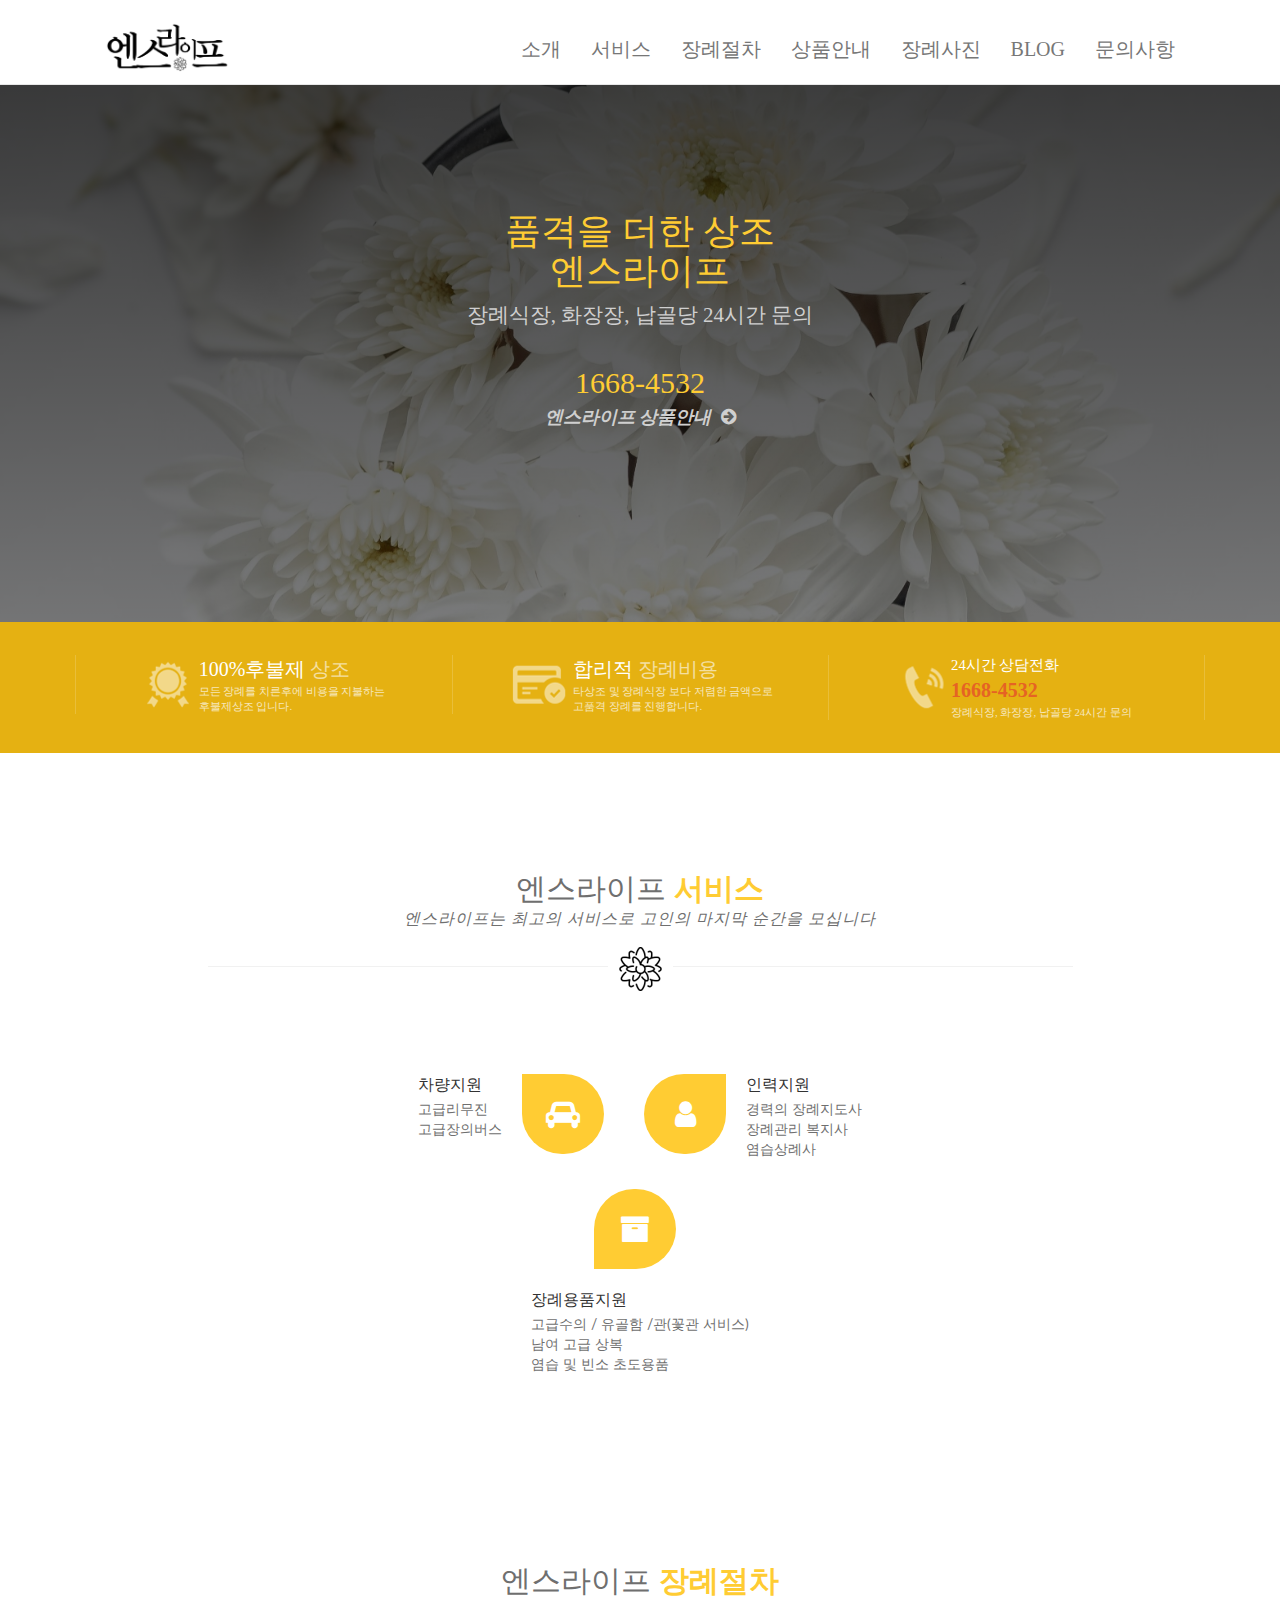
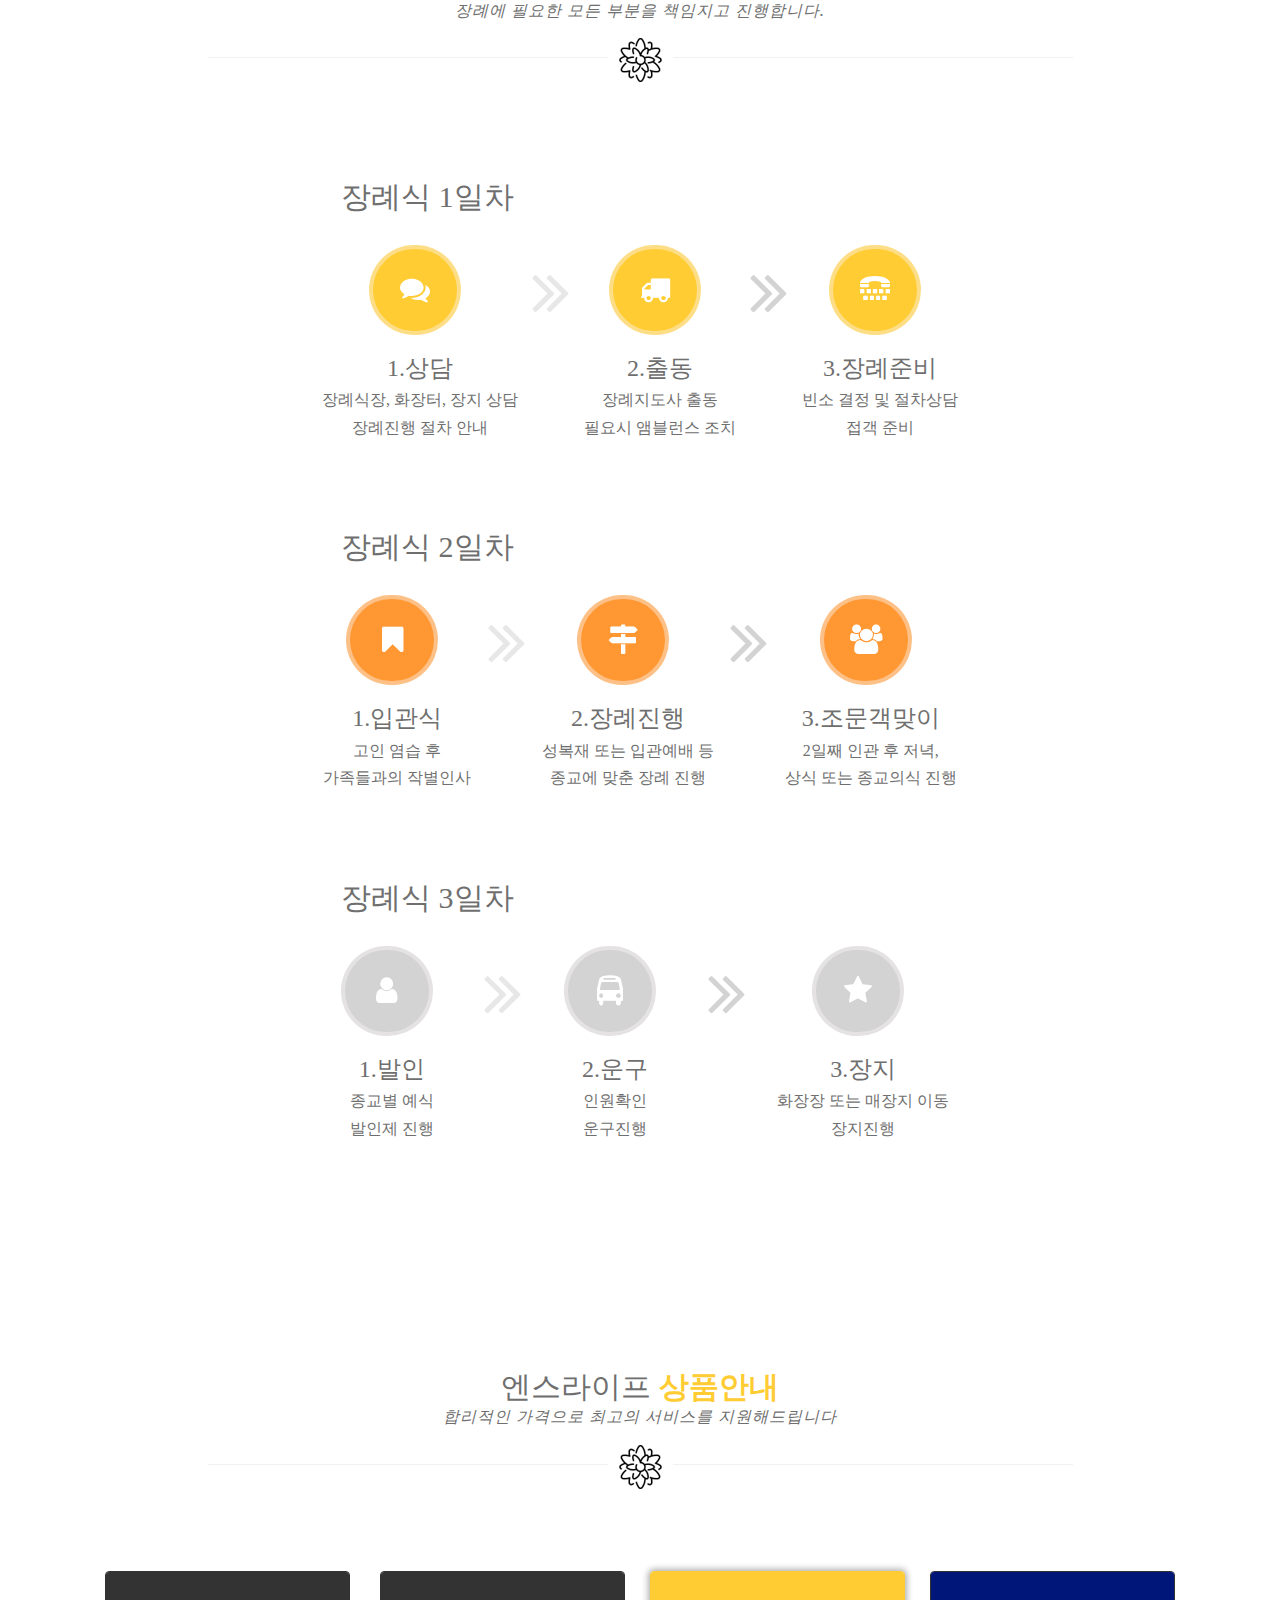
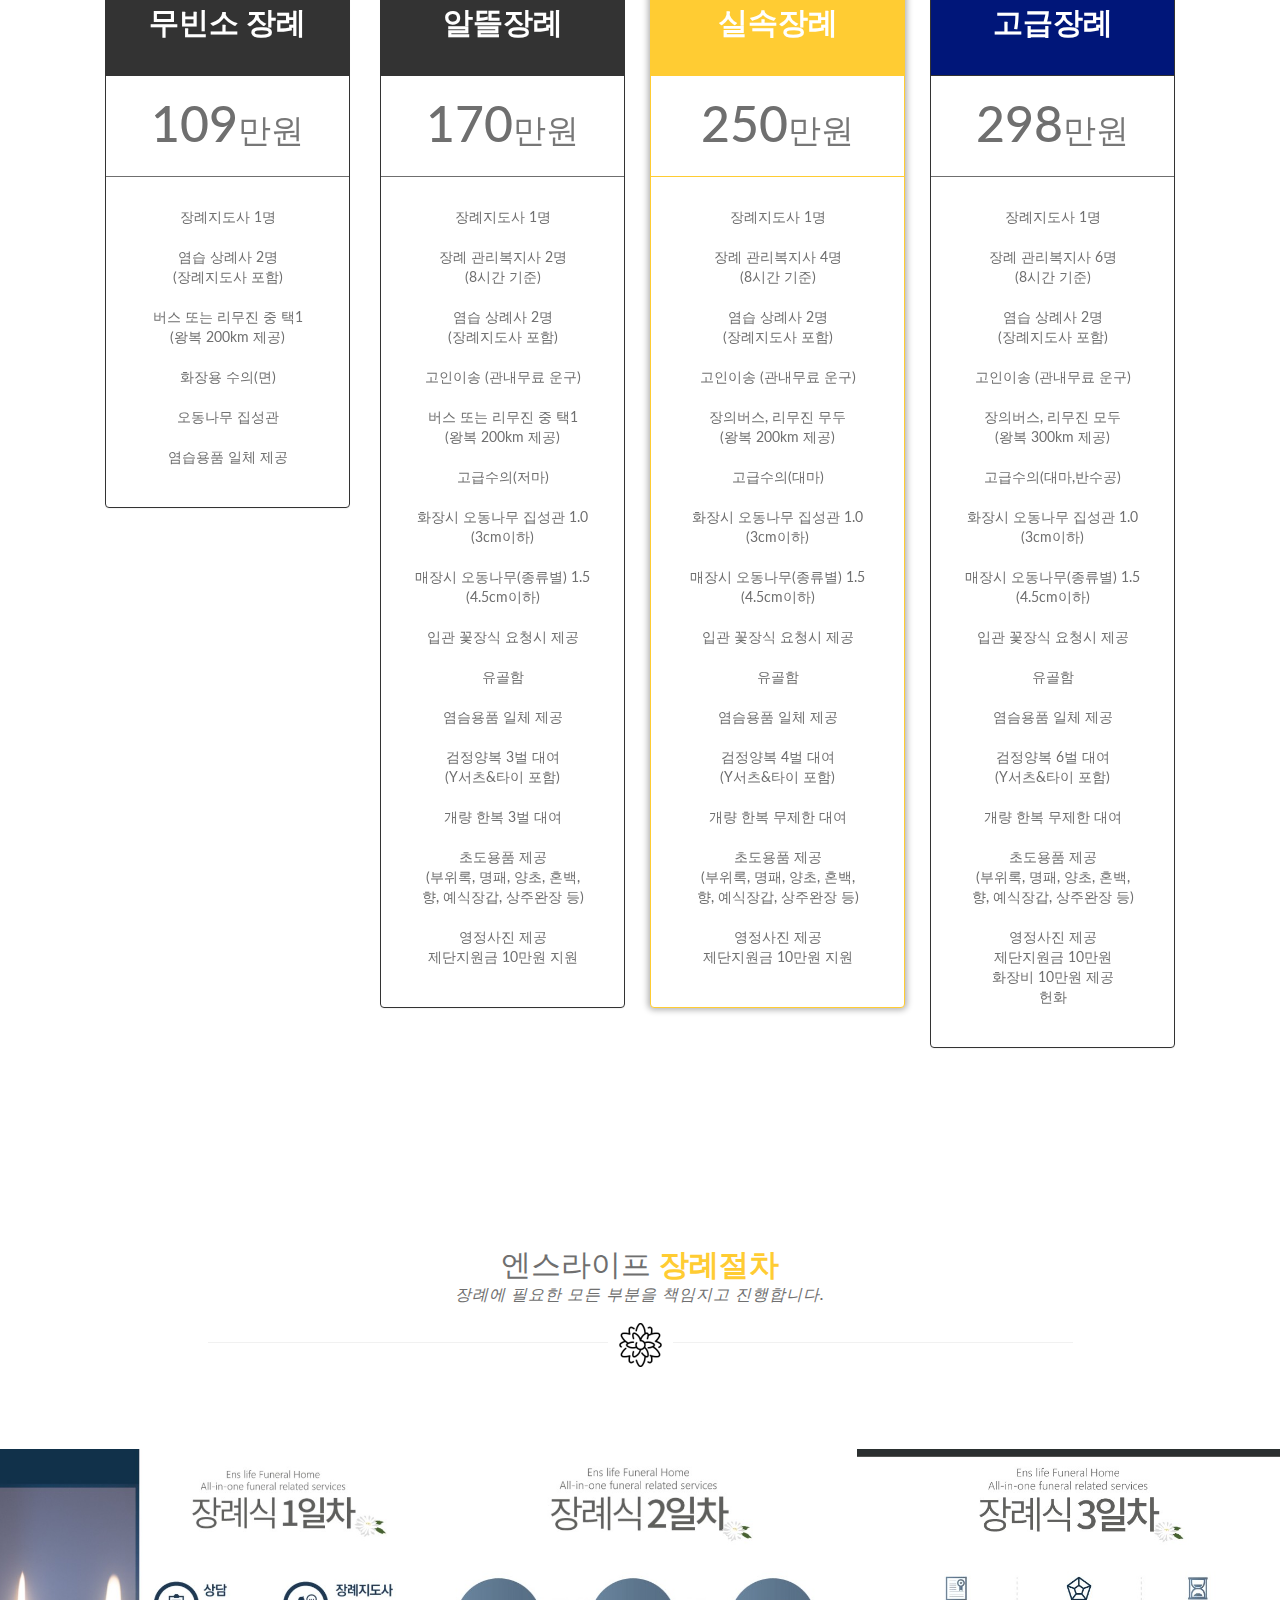
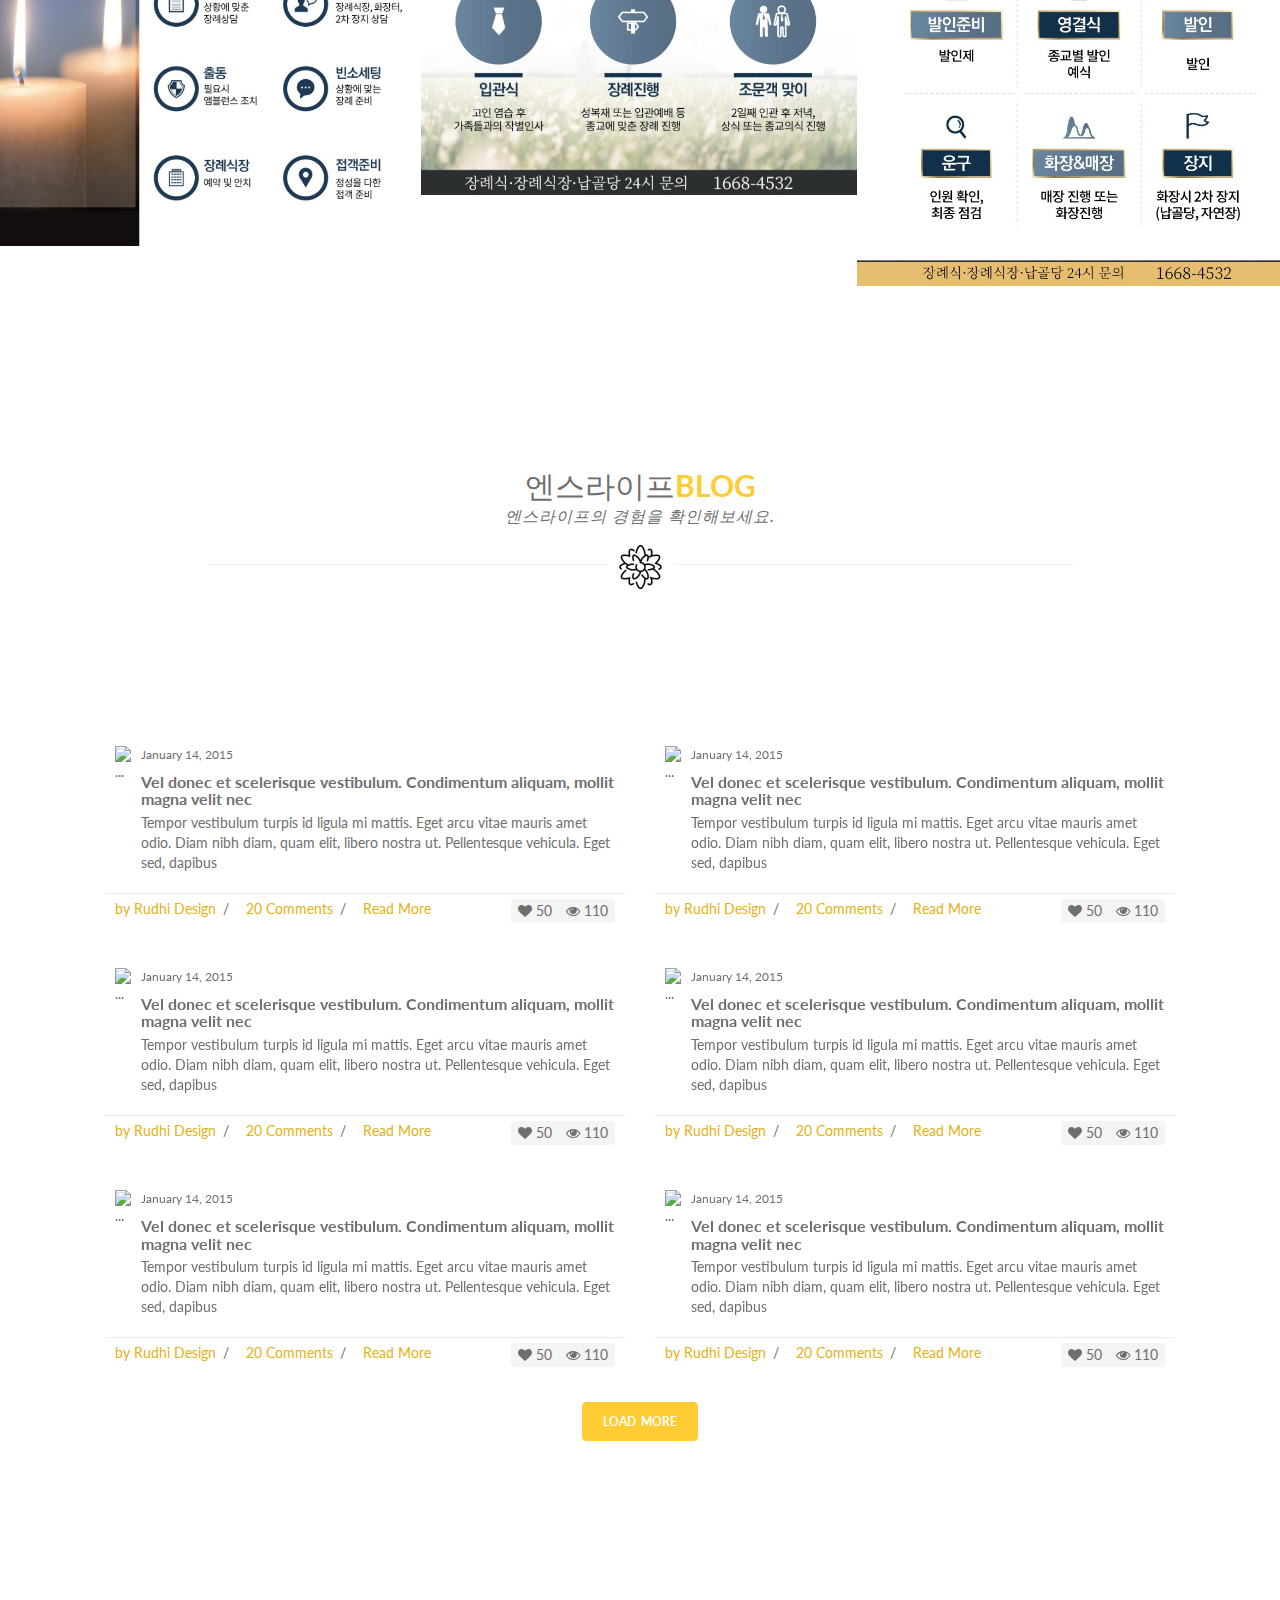
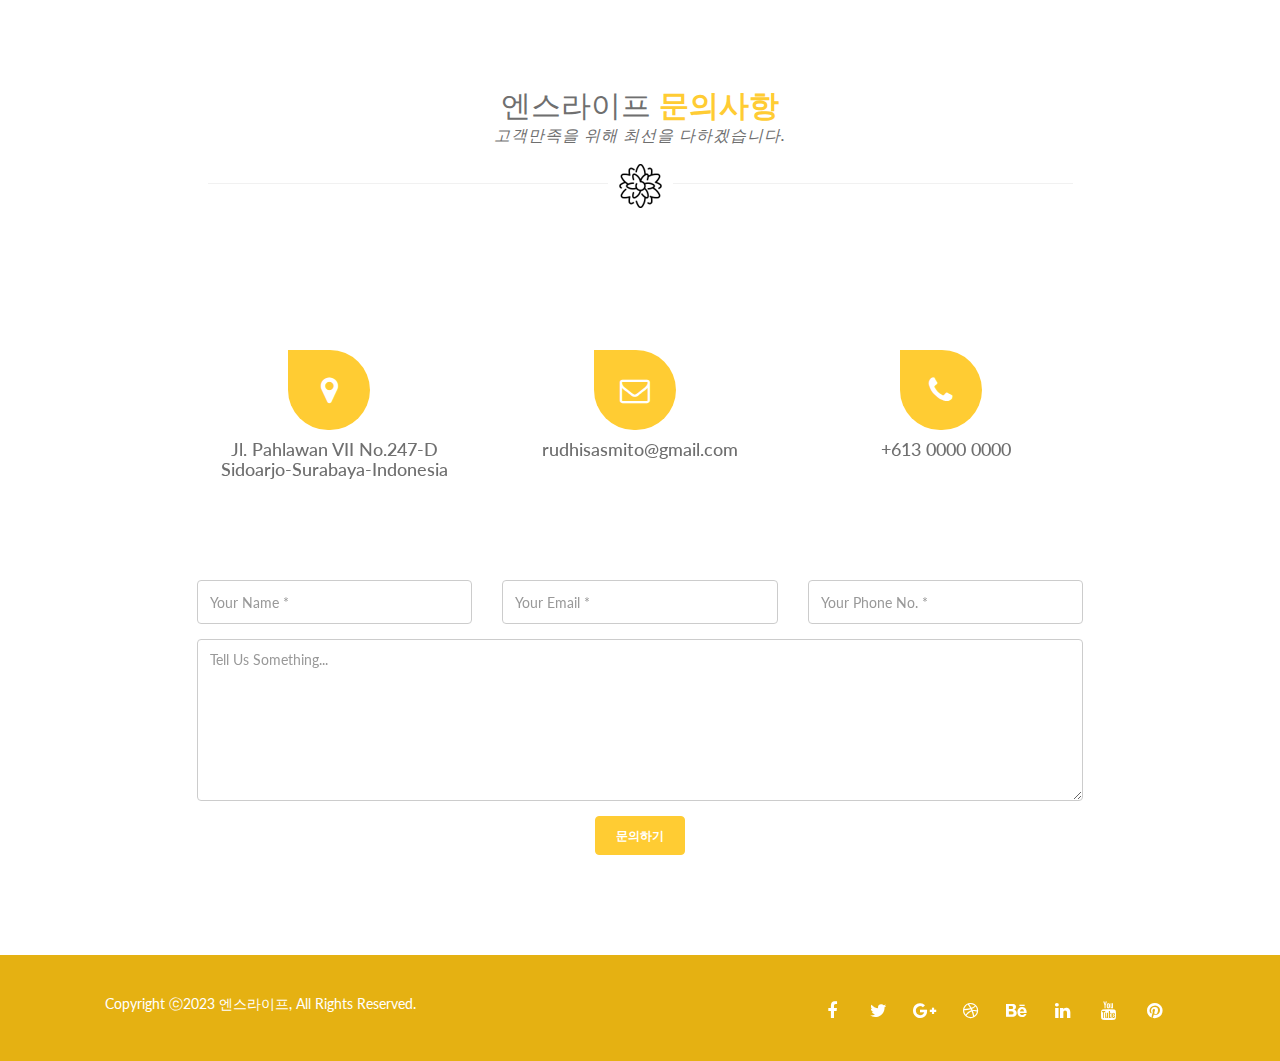
==== src/main/resources/static/index.html @ f1508458 "20230620" ====
<!DOCTYPE html>
<html lang="ko">
  <head>
    <!-- Basic Page Needs
    ================================================== -->
    <meta charset="utf-8">
    <!--[if IE]><meta http-equiv="x-ua-compatible" content="IE=9" /><![endif]-->
    <meta name="viewport" content="width=device-width, initial-scale=1">
    <title>Ethanol Portfolio Template - Index Default</title>
    <meta name="description" content="Ethanol is an Agency and Personal Portfolio Template built with bootstrap 3.3.2. This is created for a cause to support my uncle's campaign. Go and Donate at - https://life.indiegogo.com/fundraisers/medical-support-for-a-filipino-overseas-worker--3/x/10058181">
    <meta name="keywords" content="portfolio, agency, bootstrap theme, mobile responsive, template, personal">
    <meta name="author" content="ThemeForces.Com">

    <!-- Favicons
    ================================================== -->
    <link rel="shortcut icon" href="img/favicon.ico" type="image/x-icon">
    <link rel="apple-touch-icon" href="img/apple-touch-icon.png">
    <link rel="apple-touch-icon" sizes="72x72" href="img/apple-touch-icon-72x72.png">
    <link rel="apple-touch-icon" sizes="114x114" href="img/apple-touch-icon-114x114.png">

    <!-- Bootstrap -->
    <link rel="stylesheet" type="text/css"  href="css/bootstrap.css">
    <link rel="stylesheet" type="text/css"  href="css/bootstrap-icons.css">
    <link rel="stylesheet" type="text/css" href="fonts/font-awesome/css/font-awesome.css">
    <link rel="stylesheet" type="text/css" href="fonts/font-awesome/css/font-awesome_v4.css">

    <!-- Nivo Lightbox
    ================================================== -->
    <link rel="stylesheet" href="css/nivo-lightbox.css" >
    <link rel="stylesheet" href="css/nivo_lightbox_themes/default/default.css">

    <!-- Slider
    ================================================== -->
    <link href="css/owl.carousel.css" rel="stylesheet" media="screen">
    <link href="css/owl.theme.css" rel="stylesheet" media="screen">

    <!-- Stylesheet
    ================================================== -->
    <link rel="stylesheet" type="text/css"  href="css/style.css">
    <link rel="stylesheet" type="text/css" href="css/responsive.css">

    <!-- Google Fonts
    ================================================== -->
    <link href='http://fonts.googleapis.com/css?family=Lato:100,300,400,700,900,100italic,300italic,400italic,700italic,900italic' rel='stylesheet' type='text/css'>

    <script type="text/javascript" src="js/modernizr.custom.js"></script>

    <!-- HTML5 shim and Respond.js for IE8 support of HTML5 elements and media queries -->
    <!-- WARNING: Respond.js doesn't work if you view the page via file:// -->
    <!--[if lt IE 9]>
      <script src="https://oss.maxcdn.com/html5shiv/3.7.2/html5shiv.min.js"></script>
      <script src="https://oss.maxcdn.com/respond/1.4.2/respond.min.js"></script>
    <![endif]-->
  </head>
  <body id="funeral-homepage">

    <!-- Main Navigation
    ================================================== -->
    <nav id="tf-menu" class="navbar navbar-default navbar-fixed-top">
        <div class="container">
            <!-- Brand and toggle get grouped for better mobile display -->
            <div class="navbar-header">
              <button type="button" class="navbar-toggle collapsed" data-toggle="collapse" data-target="#bs-example-navbar-collapse-1">
                <span class="sr-only">Toggle navigation</span>
                <span class="icon-bar"></span>
                <span class="icon-bar"></span>
                <span class="icon-bar"></span>
              </button>
              <a class="navbar-brand" href="#"><img src="img/logo_sc2.png" alt="..."></a>
            </div>

            <!-- Collect the nav links, forms, and other content for toggling -->
            <div class="collapse navbar-collapse" style="padding-top:16px;" id="bs-example-navbar-collapse-1">
              <ul class="nav navbar-nav navbar-right">
                <li><a href="#tf-home" class="scroll">소개</a></li>
                <li><a href="#tf-services" class="scroll">서비스</a></li>
             <!--    <li><a href="#tf-about" class="scroll">장례절차</a></li> -->
                <li><a href="#tf-process" class="scroll">장례절차</a></li>
                <li><a href="#tf-pricing" class="scroll">상품안내</a></li>
                <li><a href="#tf-works" class="scroll">장례사진</a></li>
                <li><a href="#tf-blog" class="scroll">Blog</a></li>
                <li><a href="#tf-contact" class="scroll">문의사항</a></li>
              </ul>
            </div><!-- /.navbar-collapse -->
        </div><!-- /.container-fluid -->
    </nav>



    <!-- Home Section
    ================================================== -->
    <div id="tf-home">
        <div class="overlay"> <!-- Overlay Color -->
            <div class="container"> <!-- container -->
                <div class="content-heading text-center"> <!-- Input Your Home Content Here -->
                    <h1>품격을 더한 상조<br>엔스라이프</h1>
                  	 <!-- <p class="lead">고인의 장례의 시작과 끝을 함께 하고,고인을 보다 편안하게 보내드리기 위해 준비하며<br>유족에게는 아름다운 이별의 시간을 만들어 드리고 있습니다.</p> -->
                     <p class="lead">장례식장, 화장장, 납골당 24시간 문의</p>
                    <h2 class="phone" >1668-4532</h2>
                    <a href="#tf-pricing" class="scroll goto-btn text-uppercase viewprice">엔스라이프 상품안내 <i class="fa fa-arrow-circle-right" aria-hidden="true" style="padding-left:5px;"></i></a> <!-- Link to your portfolio section -->
                   <!--  <div class="" style="padding-top :50px;">
                    	<h2>1668-4532</h2>
                    	<div>장례식장, 화장장, 납골당 24시간 문의</div>

                    </div> -->
                </div><!-- End Input Your Home Content Here -->
            </div> <!-- end container -->
        </div><!-- End Overlay Color -->
    </div>



    <!-- Intro Section
    ================================================== -->
    <div id="tf-intro" style="position: sticky;top:100px;">
        <div class="container"  > <!-- container -->
            <div class="row"> <!-- row -->

                <div class="tf-intro-row" style="margin: 20px 0px;">
                    <!-- <img src="img/logo_sc2.png" style="height:40px;" class="intro-logo img-responsive" alt="free-template"> -->
                    <!--  <img src="img/visual_link.png"  class="intro-logo img-responsive" alt="free-template"> -->
                    <div class="row" style=" font-family: NanumSquareNeo-Variable;">

                    	<div class="col-md-4 col-xs-6 text-left intro-box intro-box1" style="padding:0px 50px;display:flex;justify-content:center;align-items:center;border-left: 1px solid #fcf8e330;">
                    		<div  class="intro-icon-box" style="padding-right:2%;"><img src="img/icon1.png"  class="intro-icon" style="color:white;"></div>
                    		<div>
	                    		<div class="title" style="font-size:15pt;">100%후불제 <span style="opacity: 0.6;">상조</span></div>
	                    		<div class="hidden-xs " style="font-size:8pt;opacity: 0.7;">모든 장례를 치른후에 비용을 지불하는 <br>후불제상조 입니다.</div>
                    		</div>

                    	</div>
                    	<div class="col-md-4 col-xs-6 text-left intro-box"  style="padding:0px 50px;display:flex;justify-content:center;align-items:center;border-left: 1px solid #fcf8e330;">
                    		<div class="intro-icon-box" style="padding-right:2%;"><img src="img/icon2.png"  class="intro-icon" ></div>
                    		<div>
	                    		<div class="title" style="font-size:15pt;">합리적 <span style="opacity: 0.6;">장례비용</span></div>
	                    		<div class="hidden-xs" style="font-size:8pt;opacity: 0.7;">타상조 및 장례식장 보다 저렴한 금액으로<br>고품격 장례를 진행합니다.</div>
                    		</div>


                    	</div>
                    	<div class="col-md-4  hidden-xs hidden-sm text-left"  style="padding:0px 50px;display:flex;justify-content:center;align-items:center;border-left: 1px solid #fcf8e330;border-right: 1px solid #fcf8e330;">
                    		<div style="padding-right:2%;"><img src="img/icon3.png"  class="" ></div>
                    		<div>
	                    		<div style="font-size:11pt;">24시간 상담전화</div>
	                    		<div style="font-size:15pt;color:#e53030;font-weight:bold;opacity: 0.6;">1668-4532</div>
	                    		<div style="font-size:8pt;opacity: 0.7;">장례식장, 화장장, 납골당 24시간 문의</div>
                    		</div>

                    	</div>
                    </div>
                   <!--  <h2 class="phone" style="color:black">1668-4532</h2> -->
                    <!-- <p>후불제 상조 '엔스라이프'는 신뢰성 , 경제성 , 안정성을 <br>바탕으로 최선을 다해 마지막 이별의 순간을 위해 준비합니다.</p> -->
                </div>

            </div><!-- end row -->
        </div><!-- end container -->
    </div>

	<!--네비게이션  -->
	<div class="nav-right" style="display:none;">
	    <div style="position:fixed;top:100px;right:0;">
	    	<div class="  hidden-xs hidden-sm text-left"
	    		style="	padding: 12px 0px;display:flex;justify-content:center;align-items:center;
	    				width: 180px;border-radius: 10px;color: white;background-color:#c5c5c5;margin:10px;
	    				font-family:NanumSquareNeo-Variable;">
	       		<div style="padding-right:2%;">
	       			<i class="fa fa-phone" aria-hidden="true" style="font-size:28pt;"></i>
	       		</div>
	       		<div>
	        		<div style="font-size:11pt;">24시간 상담전화</div>
	        		<div style="font-size:15pt;color:#e53030;font-weight:bold;opacity: 0.6;">1668-4532</div>
	        		<div style="font-size:8pt;">엔스라이프 고객센터</div>
	        		<!-- <div style="font-size:8pt;opacity: 0.7;">장례식장, 화장장, 납골당 24시간 문의</div> -->
	       		</div>

	       	</div>
	    </div>
	    <div class="topScroll click" style="position:fixed;bottom:0px;right:0;cursor:pointer;z-index:999;">
	   		<div class=""  style="padding:5px 20px;">
		    	<i class="fa fa-arrow-circle-up" aria-hidden="true" style="font-size:50pt;color:#FFCC33"></i>
	   		</div>
	    </div>


	</div>

    <!-- Service Section
    ================================================== -->
    <div id="tf-services">
        <div class="container"> <!-- container -->

            <div class="section-header">
                <h2>엔스라이프 <span class="highlight"><strong>서비스</strong></span></h2>
                <h5><em>엔스라이프는 최고의 서비스로 고인의 마지막 순간을 모십니다 </em></h5>
                <div class="fancy"><span><img src="img/favicon2.ico" alt="..."></span></div>
            </div>

			<!-- <div class="media-box">

			     <div class="row">
	            	<div class="col-md-6 text-right carInfo">
	                	<div class="media service" style="display:flex">
	                		<div class="media-left media-middle hidden-xl hidden-lg hidden-md ">
	                   			<i class="fa fa-car" aria-hidden="true"></i>
	                   		</div>
	                    	<div class="media-body">
	                        	<h4 class="media-heading">차량지원</h4>
		                        <p>
		                          고급리무진
		                          <br>고급장의버스
		                        </p>
	                    	</div>
	                    	<div class="media-right media-middle hidden-xs hidden-sm">
	                       		<i class="fa fa-car" aria-hidden="true"></i>
	                    	</div>
	                  	</div>
	              </div>
	              <div class="col-md-6 text-left">

	                   <div class="media service">
	                        <div class="media-left media-middle">
	                           <i class="fa fa-user" aria-hidden="true"></i>
	                        </div>
	                        <div class="media-body">
	                            <h4 class="media-heading">인력지원</h4>
	                           <p>
	                          경력의 장례지도사
	                          <br>장례관리 복지사
	                          <br>염습상례사
	                        </p>
	                        </div>
	                    </div>
	              </div>
	            </div>

                <div class="media3" >
		        	<div style="display:flex;justify-content:center;">
		            	<div class="media service">
		               		<div class="media-left media-middle hidden-xl hidden-lg hidden-md ">
		                   		<i class="fa fa-archive" aria-hidden="true"></i>
		                   	</div>

		                    <div class="media-center media-middle hidden-xs hidden-sm">
		                        <i class="fa fa-archive" aria-hidden="true"></i>
		                    </div>
		                  </div>
		              </div>
		              <div class=""  style="display:flex;justify-content:center;">
		              	<div>
		                    <h4 class="media-heading">장례용품지원</h4>
		                   	<p>
		                     고급수의 / 유골함 /관(꽃관 서비스)
		                     <br>남여 고급 상복
		                     <br>염습 및 빈소 초도용품
		                   </p>

		                </div>
		             </div>
	            </div>

			</div> -->



			<div class="media-box" style="display:flex; justify-content:center;">
				<div>
					<div class="medio-box1" style="display:flex;justify-content:center;">
		            	<div class="media1" >
		                	<div class=" service "  style="display:flex;">
		                		<div class="media-left media-middle hidden-xl hidden-lg hidden-md ">
		                   			<i class="fa fa-car" aria-hidden="true"></i>
		                   		</div>
		                    	<div class="">
		                        	<h4 class="media-heading">차량지원</h4>
			                        <p>
			                          고급리무진
			                          <br>고급장의버스
			                        </p>
		                    	</div>
		                    	<div class="media-right media-middle hidden-xs hidden-sm">
		                       		<i class="fa fa-car" aria-hidden="true"></i>
		                    	</div>
		                  	</div>
		              	</div>

		               	<div class="media2" >
			            	<div class="text-left">
			                   <div class="service" style="display:flex;">
			                   		<div class="media-left media-middle">
			                           <i class="fa fa-user" aria-hidden="true"></i>
			                        </div>
			                        <div class="">
			                            <h4 class="media-heading">인력지원</h4>
			                           <p>
			                          경력의 장례지도사
			                          <br>장례관리 복지사
			                          <br>염습상례사
			                        </p>
			                        </div>
			                    </div>
			              </div>
		               	</div>

					</div>

	                <div class="media3 " >
			        	<div style="display:flex;justify-content:center;">
			            	<div class="service">
			               		<div class="media-left media-middle hidden-xl hidden-lg hidden-md ">
			                   		<i class="fa fa-archive" aria-hidden="true"></i>
			                   	</div>

			                    <div class="media-center media-middle hidden-xs hidden-sm">
			                        <i class="fa fa-archive" aria-hidden="true"></i>
			                    </div>
			                  </div>
			              </div>
			              <div class=""  style="display:flex;justify-content:center;">
			              	<div>
			                    <h4 class="media-heading">장례용품지원</h4>
			                   	<p>
			                     고급수의 / 유골함 /관(꽃관 서비스)
			                     <br>남여 고급 상복
			                     <br>염습 및 빈소 초도용품
			                   </p>

			                </div>
			             </div>
		            </div>


				</div>
			</div>



            <!-- <div class="row"> row

                <div class="col-md-6 text-right">  Left Content Col 6
                    <div class="media service"> Service #1
                        <div class="media-body">
                            <h4 class="media-heading">차량지원</h4>
                            <p>Nullam quis risus eget urna mollis ornare vel eu leo. Cum sociis natoque penatibus et magnis dis parturient montes, nascetur ridiculus mus.</p>
                        </div>
                        <div class="media-right media-middle">
                            <i class="fa fa-venus-mars"></i>
                        </div>
                    </div>End Service #1

                    <div class="media service"> Service #2
                        <div class="media-body">
                            <h4 class="media-heading">장례용품지원</h4>
                            <p>Nullam quis risus eget urna mollis ornare vel eu leo. Cum sociis natoque penatibus et magnis dis parturient montes, nascetur ridiculus mus.</p>
                        </div>
                        <div class="media-right media-middle">
                            <i class="fa fa-magic"></i>
                        </div>
                    </div>End Service #2

                    <div class="media service"> Service #3
                        <div class="media-body">
                            <h4 class="media-heading">인력지원</h4>
                            <p>Nullam quis risus eget urna mollis ornare vel eu leo. Cum sociis natoque penatibus et magnis dis parturient montes, nascetur ridiculus mus.</p>
                        </div>
                        <div class="media-right media-middle">
                            <i class="fa fa-camera-retro"></i>
                        </div>
                    </div> End Service #3
                </div> End Left Content Col 6

                <div class="col-md-6"> Right Content Col 6
                    <div class="media service"> Service #4
                        <div class="media-left media-middle">
                            <i class="fa fa-bicycle"></i>
                        </div>
                        <div class="media-body">
                            <h4 class="media-heading">UI/UX Design</h4>
                            <p>Nullam quis risus eget urna mollis ornare vel eu leo. Cum sociis natoque penatibus et magnis dis parturient montes, nascetur ridiculus mus.</p>
                        </div>
                    </div>end Service #4

                    <div class="media service"> Service #5
                        <div class="media-left media-middle">
                            <i class="fa fa-android"></i>
                        </div>
                        <div class="media-body">
                            <h4 class="media-heading">Application</h4>
                            <p>Nullam quis risus eget urna mollis ornare vel eu leo. Cum sociis natoque penatibus et magnis dis parturient montes, nascetur ridiculus mus.</p>
                        </div>
                    </div> end Service #5

                    <div class="media service"> Service #6
                        <div class="media-left media-middle">
                            <i class="fa fa-line-chart"></i>
                        </div>
                        <div class="media-body">
                            <h4 class="media-heading">SEO/Online Marketing</h4>
                            <p>Nullam quis risus eget urna mollis ornare vel eu leo. Cum sociis natoque penatibus et magnis dis parturient montes, nascetur ridiculus mus.</p>
                        </div>
                    </div> end Service #6
                </div>end Right Content Col 6

            </div>end row -->

        </div><!-- end container -->
    </div>

    <!-- About Us Section
    ================================================== -->
    <div id="tf-about" style="display:none">
        <div class="container"> <!-- container -->
            <div class="section-header">
                <h2>What To Know Us <span class="highlight"><strong>Better</strong></span></h2>
                <h5><em>We design and build functional and beautiful websites</em></h5>
                <div class="fancy"><span><img src="img/favicon2.ico" alt="..."></span></div>
            </div>
        </div><!-- end container -->

        <div class="gray-bg"> <!-- fullwidth gray background -->

            <div class="container"><!-- container -->
                <div class="row"> <!-- row -->

                    <div class="col-md-6"> <!-- left content col 6 -->
                        <div class="about-left-content text-center">
                            <div class="img-wrap"> <!-- profile image wrap -->
                                <div class="profile-img"> <!-- company profile details -->
                                    <img src="http://placehold.it/800x650" class="img-responsive" alt="Image"> <!-- change link to your image for your company profile -->
                                    <ul class="list-inline social">
                                        <li><a href="#" class="fa fa-facebook"></a></li> <!-- facebook link here -->
                                        <li><a href="#" class="fa fa-twitter"></a></li> <!-- twitter link here -->
                                        <li><a href="#" class="fa fa-google-plus"></a></li> <!-- google plus link here -->
                                    </ul>
                                </div>
                            </div><!-- end profile image wrap -->
                            <h2><span class="small">Developing</span> Amazing Things <br><span class="small">with Passion since 2012.</span></h2>
                        </div>
                    </div><!-- end left content col 6 -->

                    <div class="col-md-6"><!-- right content col 6 -->
                        <div class="about-right-content"> <!-- right content wrapper -->

                            <h4><strong>Professional Profile</strong></h4>
                            <p>Vel donec et scelerisque vestibulum. Condimentum aliquam, mollit magna velit nec, tempor cursus vitae sit aliquet neque purus. Ultrices lacus proin conubia dictum tempus, tempor pede vitae faucibus, sem auctor, molestie diam dictum aliquam. Dolor leo, ridiculus est ut cubilia nec, fermentum arcu praesent.</p>

                            <div class="skills"> <!-- skills progress bar -->
                                <div class="skillset"> <!-- skill #1 -->
                                    <p>UI/UX Design</p>
                                    <div class="progress">
                                        <div class="progress-bar" role="progressbar" aria-valuenow="90" aria-valuemin="0" aria-valuemax="100" style="width: 90%;">
                                            <span class="sr-only">90% Complete</span>
                                        </div>
                                    </div>
                                </div><!-- end skill #1 -->

                                <div class="skillset"> <!-- skill #2 -->
                                    <p>HTML5, CSS3, SASS</p>
                                    <div class="progress">
                                        <div class="progress-bar" role="progressbar" aria-valuenow="85" aria-valuemin="0" aria-valuemax="100" style="width: 85%;">
                                            <span class="sr-only">85% Complete</span>
                                        </div>
                                    </div>
                                </div><!-- end skill #2 -->

                                <div class="skillset"> <!-- skill #3 -->
                                    <p>WordPress</p>
                                    <div class="progress">
                                        <div class="progress-bar" role="progressbar" aria-valuenow="99" aria-valuemin="0" aria-valuemax="100" style="width: 99%;">
                                            <span class="sr-only">99% Complete</span>
                                        </div>
                                    </div>
                                </div> <!-- end skill #3 -->

                                <div class="skillset"> <!-- skill #4 -->
                                    <p>Graphic Design</p>
                                    <div class="progress">
                                        <div class="progress-bar" role="progressbar" aria-valuenow="70" aria-valuemin="0" aria-valuemax="100" style="width: 70%;">
                                            <span class="sr-only">70% Complete</span>
                                        </div>
                                    </div>
                                </div> <!-- end skill #4 -->

                                <div class="skillset"> <!-- skill #5 -->
                                    <p>Marketing</p>
                                    <div class="progress">
                                        <div class="progress-bar" role="progressbar" aria-valuenow="50" aria-valuemin="0" aria-valuemax="100" style="width: 50%;">
                                            <span class="sr-only">50% Complete</span>
                                        </div>
                                    </div>
                                </div><!-- end skill #4 -->
                            </div> <!-- end skills progress bar -->

                        </div><!-- end right content wrapper -->
                    </div><!-- end right content col 6 -->

                </div> <!-- end row -->
            </div><!-- end container -->

            <div id="tf-counter" class="text-center">
                <div class="container">
                    <div class="row"> <!-- Row -->

                        <div class="counter">

                          <div class="col-xs-6 col-sm-4 col-md-2 col-md-2 col-md-offset-1 facts"><!-- counter #1 -->
                            <div class="count-box">
                                <i class="fa fa-thumbs-up"></i>
                                <h4 class="count">720</h4>
                                <p class="small">Happy Customers</p>
                            </div>
                          </div><!-- end counter #1 -->

                          <div class="col-xs-6 col-sm-4 col-md-2 facts"><!-- counter #2 -->
                            <div class="count-box">
                              <i class="fa fa-user"></i>
                              <h4 class="count">480</h4>
                              <p class="small">People Donated</p>
                            </div>
                          </div>

                          <div class="col-xs-6 col-sm-4 col-md-2 facts"> <!-- counter #3 -->
                            <div class="count-box">
                              <i class="fa fa-desktop"></i>
                              <h4 class="count">1253</h4>
                              <p class="small">People Participated</p>
                            </div>
                          </div>

                          <div class="col-xs-6 col-sm-4 col-md-2 facts"> <!-- counter #4 -->
                            <div class="count-box">
                              <i class="fa fa-dollar"></i>
                              <h4 class="count">4580</h4>
                              <p class="small">Donation Collected</p>
                            </div>
                          </div>

                          <div class="col-xs-6 col-sm-4 col-md-2 facts"> <!-- counter #5 -->
                            <div class="count-box last">
                              <i class="fa fa-line-chart"></i>
                              <h4 class="count">12853</h4>
                              <p class="small">Total Hits</p>
                            </div>
                          </div>

                        </div>

                      </div> <!-- End Row -->
                </div>
            </div>

        </div> <!-- end fullwidth gray background -->
    </div>

    <!-- Team Section
    ================================================== -->
    <div id="tf-team" style="display:none">
        <div class="container"> <!-- container -->
            <div class="section-header">
                <h2>Awesome People Behind <span class="highlight"><strong>ethanol</strong></span></h2>
                <h5><em>We design and build functional and beautiful websites</em></h5>
                <div class="fancy"><span><img src="img/favicon.ico" alt="..."></span></div>
            </div>

             <div id="team" class="owl-carousel owl-theme text-center"> <!-- team carousel wrapper -->

                <div class="item"><!-- Team #1 -->
                    <div class="hover-bg"> <!-- Team Wrapper -->
                        <div class="hover-text off"> <!-- Hover Description -->
                            <p>Aliquet rutrum dui a varius. Mauris ornare tortor in eleifend blanditullam ut ligula et neque. Quis placerat dui. Duis lacinia nisi sit ansequat lorem nunc, nec bibendum erat volutpat ultricies.</p>
                        </div><!-- End Hover Description -->
                        <img src="img/team/01.jpg" alt="..." class="img-responsive"> <!-- Team Image -->
                        <div class="team-detail text-center">
                            <h3>Maria Shara</h3>
                            <p class="text-uppercase">Founder / CEO</p>
                            <ul class="list-inline social">
                                <li><a href="#" class="fa fa-facebook"></a></li> <!-- facebook link here -->
                                <li><a href="#" class="fa fa-twitter"></a></li> <!-- twitter link here -->
                                <li><a href="#" class="fa fa-google-plus"></a></li> <!-- google plus link here -->
                            </ul>
                        </div>
                    </div><!-- End Team Wrapper -->
                </div><!-- End Team #1 -->

                <div class="item"> <!-- Team #2 -->
                    <div class="hover-bg"> <!-- Team Wrapper -->
                        <div class="hover-text off"> <!-- Hover Description -->
                            <p>Praesent eget bibendum purus, quis placerat dui. Duis lacinia nisi sit ansequat lorem nunc, nec bibendum erat volutpat ultricies. Aliquet rutrum dui a varius. Mauris ornare tortor.</p>
                        </div> <!-- End Hover Description -->
                        <img src="img/team/02.jpg" alt="..." class="img-responsive"><!-- Team Image -->
                        <div class="team-detail text-center">
                            <h3>Jenn Pereira</h3>
                            <p class="text-uppercase">Senior Creative Director</p>
                            <ul class="list-inline social">
                                <li><a href="#" class="fa fa-facebook"></a></li> <!-- facebook link here -->
                                <li><a href="#" class="fa fa-twitter"></a></li> <!-- twitter link here -->
                                <li><a href="#" class="fa fa-google-plus"></a></li> <!-- google plus link here -->
                            </ul>
                        </div>
                    </div> <!-- End Team Wrapper -->
                </div><!-- End Team #2 -->

                <div class="item"> <!-- Team #3 -->
                    <div class="hover-bg"> <!-- Team Wrapper -->
                        <div class="hover-text off"> <!-- Hover Description -->
                            <p>Vivamus aliquet rutrum dui a varius. Mauris ornare tortor in eleifend blanditullam ut ligula et neque. Nec bibendum erat volutpat ultricies. Aliquet rutrum dui a varius. Mauris ornare tortor. </p>
                        </div> <!-- End Hover Description -->
                        <img src="img/team/01.jpg" alt="..." class="img-responsive"><!-- Team Image -->
                        <div class="team-detail text-center">
                            <h3>Serena William</h3>
                            <p class="text-uppercase">Senior Designer</p>
                            <ul class="list-inline social">
                                <li><a href="#" class="fa fa-facebook"></a></li> <!-- facebook link here -->
                                <li><a href="#" class="fa fa-twitter"></a></li> <!-- twitter link here -->
                                <li><a href="#" class="fa fa-google-plus"></a></li> <!-- google plus link here -->
                            </ul>
                        </div>
                    </div><!-- End Team Wrapper -->
                </div><!-- End Team #3 -->

                <div class="item"><!-- Team #4 -->
                    <div class="hover-bg"> <!-- Team Wrapper -->
                        <div class="hover-text off"> <!-- Hover Description -->
                            <p>Aliquet rutrum dui a varius. Mauris ornare tortor in eleifend blanditullam ut ligula et neque. Quis placerat dui. Duis lacinia nisi sit ansequat lorem nunc, nec bibendum erat volutpat ultricies.</p>
                        </div> <!-- End Hover Description -->
                        <img src="img/team/01.jpg" alt="..." class="img-responsive"> <!-- Team Image -->
                        <div class="team-detail text-center">
                            <h3>Maria Shara</h3>
                            <p class="text-uppercase">Founder / CEO</p>
                            <ul class="list-inline social">
                                <li><a href="#" class="fa fa-facebook"></a></li> <!-- facebook link here -->
                                <li><a href="#" class="fa fa-twitter"></a></li> <!-- twitter link here -->
                                <li><a href="#" class="fa fa-google-plus"></a></li> <!-- google plus link here -->
                            </ul>
                        </div>
                    </div> <!-- End Team Wrapper -->
                </div><!-- End Team #4 -->

                <div class="item"><!-- Team #5 -->
                    <div class="hover-bg"> <!-- Team Wrapper -->
                        <div class="hover-text off"> <!-- Hover Description -->
                            <p>Praesent eget bibendum purus, quis placerat dui. Duis lacinia nisi sit ansequat lorem nunc, nec bibendum erat volutpat ultricies. Aliquet rutrum dui a varius. Mauris ornare tortor.</p>
                        </div> <!-- End Hover Description -->
                        <img src="img/team/02.jpg" alt="..." class="img-responsive"> <!-- Team Image -->
                        <div class="team-detail text-center">
                            <h3>Jenn Pereira</h3>
                            <p class="text-uppercase">Senior Creative Director</p>
                            <ul class="list-inline social">
                                <li><a href="#" class="fa fa-facebook"></a></li> <!-- facebook link here -->
                                <li><a href="#" class="fa fa-twitter"></a></li> <!-- twitter link here -->
                                <li><a href="#" class="fa fa-google-plus"></a></li> <!-- google plus link here -->
                            </ul>
                        </div>
                    </div> <!-- End Team Wrapper -->
                </div><!-- End Team #5 -->

            </div> <!-- end team carousel wrapper -->

        </div> <!-- container -->
    </div>

    <!-- Why Us/Features Section
    ================================================== -->
    <div id="tf-features" style="display:none">

        <div class="container">
            <div class="section-header">
                <h2>Great Products and <span class="highlight"><strong>Features</strong></span></h2>
                <h5><em>We design and build functional and beautiful websites</em></h5>
                <div class="fancy"><span><img src="img/favicon.ico" alt="..."></span></div>
            </div>
        </div>

        <div id="feature" class="gray-bg"> <!-- fullwidth gray background -->
            <div class="container"> <!-- container -->
                <div class="row" role="tabpanel"> <!-- row -->
                    <div class="col-md-4 col-md-offset-1"> <!-- tab menu col 4 -->

                        <ul class="features nav nav-pills nav-stacked" role="tablist">
                            <li role="presentation" class="active">  <!-- feature tab menu #1 -->
                                <a href="#f1" aria-controls="f1" role="tab" data-toggle="tab">
                                    <span class="fa fa-desktop"></span>
                                    Internet Communication<br><small>sub title here</small>
                                </a>
                            </li>
                            <li role="presentation"> <!-- feature tab menu #2 -->
                                <a href="#f2" aria-controls="f2" role="tab" data-toggle="tab">
                                    <span class="fa fa-pencil"></span>
                                    Branding and Development<br><small>sub title here</small>
                                </a>
                            </li>
                            <li role="presentation"> <!-- feature tab menu #3 -->
                                <a href="#f3" aria-controls="f3" role="tab" data-toggle="tab">
                                    <span class="fa fa-space-shuttle"></span>
                                    Motion Graphics<br><small>sub title here</small>
                                </a>
                            </li>
                            <li role="presentation"> <!-- feature tab menu #4 -->
                                <a href="#f4" aria-controls="f4" role="tab" data-toggle="tab">
                                    <span class="fa fa-automobile"></span>
                                    Mobile Application<br><small>sub title here</small>
                                </a>
                            </li>
                            <li role="presentation"> <!-- feature tab menu #5 -->
                                <a href="#f5" aria-controls="f5" role="tab" data-toggle="tab">
                                    <span class="fa fa-institution"></span>
                                    Relaible Company Analysis<br><small>sub title here</small>
                                </a>
                            </li>
                        </ul>

                    </div><!-- end tab menu col 4 -->

                    <div class="col-md-6"> <!-- right content col 6 -->
                        <!-- Tab panes -->
                        <div class="tab-content features-content"> <!-- tab content wrapper -->
                            <div role="tabpanel" class="tab-pane fade in active" id="f1"> <!-- feature #1 content open -->
                                <h4>Internet Communication</h4>
                                <p>Vel donec et scelerisque vestibulum. Condimentum aliquam, mollit magna velit nec, tempor cursus vitae sit aliquet neque purus. Ultrices lacus proin conubia dictum tempus, tempor pede vitae faucibus, sem auctor, molestie diam dictum aliquam. Dolor leo, ridiculus est ut cubilia nec, fermentum arcu praesent.</p>
                                <img src="img/tab01.png" class="img-responsive" alt="...">
                            </div>
                            <div role="tabpanel" class="tab-pane fade" id="f2"> <!-- feature #2 content -->
                                <h4>Branding and Development</h4>
                                <p>Vel donec et scelerisque vestibulum. Condimentum aliquam, mollit magna velit nec, tempor cursus vitae sit aliquet neque purus. Ultrices lacus proin conubia dictum tempus, tempor pede vitae faucibus, sem auctor, molestie diam dictum aliquam. Dolor leo, ridiculus est ut cubilia nec, fermentum arcu praesent.</p>
                                <img src="img/tab02.png" class="img-responsive" alt="...">
                            </div>
                            <div role="tabpanel" class="tab-pane fade" id="f3"> <!-- feature #3 content -->
                                <h4>Motion Graphics</h4>
                                <p>Vel donec et scelerisque vestibulum. Condimentum aliquam, mollit magna velit nec, tempor cursus vitae sit aliquet neque purus. Ultrices lacus proin conubia dictum tempus, tempor pede vitae faucibus, sem auctor, molestie diam dictum aliquam. Dolor leo, ridiculus est ut cubilia nec, fermentum arcu praesent.</p>
                                <img src="img/tab03.png" class="img-responsive" alt="...">
                            </div>
                            <div role="tabpanel" class="tab-pane fade" id="f4"> <!-- feature #4 content -->
                                <h4>Mobile Application</h4>
                                <p>Vel donec et scelerisque vestibulum. Condimentum aliquam, mollit magna velit nec, tempor cursus vitae sit aliquet neque purus. Ultrices lacus proin conubia dictum tempus, tempor pede vitae faucibus, sem auctor, molestie diam dictum aliquam. Dolor leo, ridiculus est ut cubilia nec, fermentum arcu praesent.</p>
                                <img src="img/tab04.png" class="img-responsive" alt="...">
                            </div>
                            <div role="tabpanel" class="tab-pane fade" id="f5"> <!-- feature #5 content -->
                                <h4>Relaible Company Analysis</h4>
                                <p>Vel donec et scelerisque vestibulum. Condimentum aliquam, mollit magna velit nec, tempor cursus vitae sit aliquet neque purus. Ultrices lacus proin conubia dictum tempus, tempor pede vitae faucibus, sem auctor, molestie diam dictum aliquam. Dolor leo, ridiculus est ut cubilia nec, fermentum arcu praesent.</p>
                                <img src="img/tab05.png" class="img-responsive" alt="...">
                            </div>
                        </div> <!-- end tab content wrapper -->
                    </div><!-- end right content col 6 -->

                </div> <!-- end row -->
            </div> <!-- end container -->
        </div><!-- end fullwidth gray background -->
    </div>



    <!-- Process Section
    ================================================== -->
    <div id="tf-process">
        <div class="container"> <!-- container -->
            <div class="section-header">
               	<h2>엔스라이프 <span class="highlight"><strong>장례절차</strong></span></h2>
                <h5><em>장례에 필요한 모든 부분을 책임지고 진행합니다.</em></h5>
                <div class="fancy"><span><img src="img/favicon2.ico" alt="..."></span></div>
            </div>
        </div><!-- end container -->

        <div class=""> <!-- fullwidth gray background -->
            <div class="container"><!-- container -->
                <!-- <div class="vline"></div> -->
                <div id="" class="row"> <!-- row -->

                    <div class="col-md-10 col-md-offset-1" style="display:none">

                        <div class="media process"> <!-- Process #1 -->
                            <div class="media-right media-middle">
                                <i class="fa fa-search-plus"></i>
                            </div>
                            <div class="media-body">
                                <h4 class="media-heading">Research</h4>
                                <p>Ultrices lacus proin conubia dictum tempus, tempor pede vitae faucibus, sem auctor, molestie diam dictum aliquam. Dolor leo, ridiculus est ut cubilia nec, fermentum arcu praesent, pede etiam. Tempor vestibulum turpis id ligula mi mattis. Eget arcu vitae mauris amet odio.</p>
                            </div>
                        </div><!-- Process #1 -->

                        <div class="media process"> <!-- Process #2 -->
                            <div class="media-right media-middle">
                                <i class="fa fa-wrench"></i>
                            </div>
                            <div class="media-body">
                                <h4 class="media-heading">Design and Develop</h4>
                                <p>Ultrices lacus proin conubia dictum tempus, tempor pede vitae faucibus, sem auctor, molestie diam dictum aliquam. Dolor leo, ridiculus est ut cubilia nec, fermentum arcu praesent, pede etiam. Tempor vestibulum turpis id ligula mi mattis. Eget arcu vitae mauris amet odio.</p>
                            </div>
                        </div><!-- Process #2 -->

                        <div class="media process"> <!-- Process #3 -->
                            <div class="media-right media-middle">
                                <i class="fa fa-flask"></i>
                            </div>
                            <div class="media-body">
                                <h4 class="media-heading">Testing and Refine</h4>
                                <p>Ultrices lacus proin conubia dictum tempus, tempor pede vitae faucibus, sem auctor, molestie diam dictum aliquam. Dolor leo, ridiculus est ut cubilia nec, fermentum arcu praesent, pede etiam. Tempor vestibulum turpis id ligula mi mattis. Eget arcu vitae mauris amet odio.</p>
                            </div>
                        </div><!-- Process #3 -->

                        <div class="media process"> <!-- Process #4 -->
                            <div class="media-right media-middle">
                                <i class="fa fa-truck"></i>
                            </div>
                            <div class="media-body">
                                <h4 class="media-heading">Launch</h4>
                                <p>Ultrices lacus proin conubia dictum tempus, tempor pede vitae faucibus, sem auctor, molestie diam dictum aliquam. Dolor leo, ridiculus est ut cubilia nec, fermentum arcu praesent, pede etiam. Tempor vestibulum turpis id ligula mi mattis. Eget arcu vitae mauris amet odio.</p>
                            </div>
                        </div><!-- Process #4 -->

                    </div>

                </div> <!-- end row -->

                <div style="font-family:NanumSquareNeo-Variable;display:flex;justify-content:center;padding-bottom:4%;">
                	<div class="work-process1 " style="width:100%;max-width:650px;">
						<h2 class="title" style="padding-left:4%;padding-bottom:4%;"> 장례식 1일차</h2>
						<div style="display:flex;justify-content: space-around; " >
							<div  class="text-center">
								<div class="work-process">
                               		<i class="fa fa-comments" aria-hidden="true"></i>
                            	</div>
								<div><h3 class="mini-title">1.상담</h3></div>
								<div class="hidden-xs hidden-md">
									<div><h5>장례식장, 화장터, 장지 상담</h5></div>
									<div><h5>장례진행 절차 안내</h5></div>
								</div>
							</div>
							<div>
								<div><i class="fa fa-angle-double-right" aria-hidden="true" style="font-size:50pt;;color: #c1c1c161;padding-top:14px;"></i></div>
							</div>
							<div class="text-center">
								<div class="work-process"> <i class="fa fa-truck"></i></div>
								<div><h3 class="mini-title">2.출동</h3></div>
								<div class="hidden-xs hidden-md">
									<div><h5>장례지도사 출동</h5></div>
									<div><h5>필요시 앰블런스 조치</h5></div>
								</div>
							</div>
							<div>
								<div><i class="fa fa-angle-double-right" aria-hidden="true" style="font-size:50pt;;color: lightgray;padding-top:14px;""></i></div>
							</div>
							<div class="text-center">
								<div class="work-process"><i class="fa fa-tty" aria-hidden="true"></i></div>
								<div><h3 class="mini-title">3.장례준비</h3></div>
								<div class="hidden-xs hidden-md">
									<div><h5></h5></div>
									<div><h5>빈소 결정 및 절차상담</h5></div>
									<div><h5>접객 준비</h5></div>
								</div>
							</div>
						</div>

                	</div>
                </div>

                <div style="font-family:NanumSquareNeo-Variable;display:flex;justify-content:center;padding-bottom:4%;">
                	<div class="work-process1 " style="width:100%;max-width:650px;">
						<h2 class="title" style="padding-left:4%;padding-bottom:4%;padding-top:4%;">장례식 2일차</h2>
						<div style="display:flex;justify-content: space-around; "  >
							<div  class="text-center">
								<div class="work-process2">
                               		<i class="fa fa-bookmark" aria-hidden="true"></i>
                            	</div>
								<div><h3 class="mini-title">1.입관식</h3></div>
                            	<div class="hidden-xs hidden-md">
									<div><h5>고인 염습 후</h5></div>
									<div><h5>가족들과의 작별인사</h5></div>
                            	</div>
							</div>
							<div>
								<div><i class="fa fa-angle-double-right" aria-hidden="true" style="font-size:50pt;;color: #c1c1c161;padding-top:14px;""></i></div>
							</div>
							<div class="text-center">
								<div class="work-process2">
									<i class="fa fa-map-signs" aria-hidden="true"></i>
								</div>
								<div><h3 class="mini-title">2.장례진행</h3></div>
								<div class="hidden-xs hidden-md">
									<div><h5>성복재 또는 입관예배 등</h5></div>
									<div><h5>종교에 맞춘 장례 진행</h5></div>
								</div>
							</div>
							<div>
								<div><i class="fa fa-angle-double-right" aria-hidden="true" style="font-size:50pt;;color: lightgray;padding-top:14px;""></i></div>
							</div>
							<div class="text-center">
								<div class="work-process2">
									<i class="fa fa-users" aria-hidden="true"></i>
								</div>
								<div><h3 class="mini-title">3.조문객맞이</h3></div>
								<div class="hidden-xs hidden-md">
									<div><h5>2일째 인관 후 저녁,</h5></div>
									<div><h5>상식 또는 종교의식 진행</h5></div>
								</div>
							</div>
						</div>

                	</div>
                </div>

               <div style="font-family:NanumSquareNeo-Variable;display:flex;justify-content:center;padding-bottom:4%;">
                	<div class="work-process1 " style="width:100%;max-width:650px;">
						<h2 class="title" style="padding-left:4%;padding-bottom:4%;padding-top:4%;">장례식 3일차</h2>
						<div style="display:flex;justify-content: space-around; "  >
							<div  class="text-center">
								<div class="work-process3">
                               		<i class="fa fa-user" aria-hidden="true"></i>
                            	</div>
								<div><h3 class="mini-title">1.발인</h3></div>
                            	<div class="hidden-xs hidden-md">
									<div><h5>종교별 예식</h5></div>
									<div><h5>발인제 진행</h5></div>
                            	</div>
							</div>
							<div>
								<div><i class="fa fa-angle-double-right" aria-hidden="true" style="font-size:50pt;;color: #c1c1c161;padding-top:14px;""></i></div>
							</div>
							<div class="text-center">
								<div class="work-process3">
									<i class="fa fa-bus" aria-hidden="true"></i>
								</div>
								<div><h3 class="mini-title">2.운구</h3></div>
								<div class="hidden-xs hidden-md">
									<div><h5>인원확인</h5></div>
									<div><h5>운구진행</h5></div>
								</div>
							</div>
							<div>
								<div><i class="fa fa-angle-double-right" aria-hidden="true" style="font-size:50pt;;color: lightgray;padding-top:14px;""></i></div>
							</div>
							<div class="text-center">
								<div class="work-process3">
									<i class="fa fa-star" aria-hidden="true"></i>
								</div>
								<div><h3 class="mini-title">3.장지</h3></div>
								<div class="hidden-xs hidden-md">
									<div><h5>화장장 또는 매장지 이동</h5></div>
									<div><h5>장지진행</h5></div>
								</div>
							</div>
						</div>

                	</div>
                </div>



            </div><!-- end container -->
        </div>  <!-- end fullwidth gray background -->
    </div>

    <!--  Pricing Section
    ================================================== -->
    <div id="tf-pricing">
        <div class="container"> <!-- container -->
            <div class="section-header">
                <h2>엔스라이프 <span class="highlight"><strong>상품안내</strong></span></h2>
                <h5><em>합리적인 가격으로 최고의 서비스를 지원해드립니다</em></h5>
                <div class="fancy"><span><img src="img/favicon2.ico" alt="..."></span></div>
            </div>

            <div class="row"> <!-- outer row -->
                <div class="col-md-12 "> <!-- col 10 with offset 1 to centered -->
                    <div class="row"> <!-- nested row -->

                        <div class="col-md-3 "><!-- Price table #1 -->
                            <div class="panel panel-default price"> <!-- pricing table wrapper -->
                                <div class="panel-heading">무빈소 장례</div>
                                <div class="panel-body">
                                    <h1><sup></sup>109<small>만원</small></h1> <!-- Plan Price -->
                                </div>

                                <!-- Plan Feature Lists -->
                                <ul class="list-unstyled">
                                    <li>장례지도사 1명</li>
                                    <li>염습 상례사 2명<br>(장례지도사 포함)</li>
                                    <li>버스 또는 리무진 중 택1<br>(왕복 200km 제공)</li>
                                    <li>화장용 수의(면)</li>
                                    <li>오동나무 집성관</li>
                                    <li>염습용품 일체 제공</li>
                                   <!--  <li>
                                        <button type="button" class="btn btn-primary btn-block tf-btn">Get Started Now</button>
                                        <small class="text-uppercase">30 Days Free Trial</small>
                                    </li> -->
                                </ul><!-- end Plan Feature Lists -->
                            </div><!-- end pricing table wrapper -->
                        </div><!-- end Price table #1 -->

                        <div class="col-md-3 "><!-- Price table #2 -->
                            <div class="panel panel-default price "><!-- pricing table wrapper -->
                                <div class="panel-heading">알뜰장례</div>
                                <div class="panel-body">
                                    <h1><sup></sup>170<small>만원</small></h1><!-- Plan Price -->
                                </div>

                                <!-- Plan Feature Lists -->
                                <ul class="list-unstyled pricing-ul">
                                    <li>장례지도사 1명</li>
                                    <li>장례 관리복지사 2명<br>(8시간 기준)</li>
                                    <li>염습 상례사 2명<br>(장례지도사 포함)</li>
                                    <li>고인이송 (관내무료 운구)</li>
                                    <li>버스 또는 리무진 중 택1<br>(왕복 200km 제공)</li>
                                    <li>고급수의(저마)</li>
                                    <li>화장시 오동나무 집성관 1.0<br>(3cm이하)</li>
                                    <li>매장시 오동나무(종류별) 1.5<br>(4.5cm이하)</li>
                                    <li>입관 꽃장식 요청시 제공</li>
                                    <li>유골함</li>
                                    <li>염슴용품 일체 제공</li>
                                    <li>검정양복 3벌 대여<br>(Y서츠&타이 포함)</li>
                                    <li>개량 한복 3벌 대여</li>
                                    <li>초도용품 제공<br>(부위록, 명패, 양초, 혼백, <br>향, 예식장갑, 상주완장 등)</li>
                                    <li>영정사진 제공<br>제단지원금 10만원 지원 </li>
                                   <!--  <li>
                                        <button type="button" class="btn btn-primary btn-block tf-btn color">Get Started Now</button>
                                        <small class="text-uppercase">30 Days Free Trial</small>
                                    </li> -->
                                </ul><!-- end Plan Feature Lists -->
                               	<div class="hidden-xl hidden-lg hidden-md">
    	                        	<div class="priceOpen" style="display: flex;align-items:center;">
    	                        		<div style="width:50%; display: flex;justify-content: end;">. . .</div>
	    	                        	<div style="width:50%; display: flex;justify-content: end;padding:10px;">
	    	                        		<div class="circle priceOpenBtn click">┼</div>
	    	                        	</div>
    	                        	</div>
    	                        	<div class="priceClose" style="display: none;align-items:center;">
	    	                        	<div style="display: flex;justify-content: end;padding:10px;">
	    	                        		<div class="circle priceCloseBtn click">─</div>
	    	                        	</div>
    	                        	</div>
                               	</div>
                            </div><!-- end pricing table wrapper -->



                        </div><!-- end Price table #2 -->

                        <div class="col-md-3"> <!-- Price table #3 -->
                            <div class="panel panel-default price featured"> <!-- pricing table wrapper -->
                                <div class="panel-heading">실속장례</div>
                                <div class="panel-body">
                                    <h1><sup></sup>250<small>만원</small></h1><!-- Plan Price -->
                                </div>

                                <!-- Plan Feature Lists -->
                                <ul class="list-unstyled pricing-ul">
                                    <li>장례지도사 1명</li>
                                    <li>장례 관리복지사 4명<br>(8시간 기준)</li>
                                    <li>염습 상례사 2명<br>(장례지도사 포함)</li>
                                    <li>고인이송 (관내무료 운구)</li>
                                    <li>장의버스, 리무진 무두 <br>(왕복 200km 제공)</li>
                                    <li>고급수의(대마)</li>
                                    <li>화장시 오동나무 집성관 1.0<br>(3cm이하)</li>
                                    <li>매장시 오동나무(종류별) 1.5<br>(4.5cm이하)</li>
                                    <li>입관 꽃장식 요청시 제공</li>
                                    <li>유골함</li>
                                    <li>염슴용품 일체 제공</li>
                                    <li>검정양복 4벌 대여<br>(Y서츠&타이 포함)</li>
                                    <li>개량 한복 무제한 대여</li>
                                    <li>초도용품 제공<br>(부위록, 명패, 양초, 혼백, <br>향, 예식장갑, 상주완장 등)</li>
                                    <li>영정사진 제공<br>제단지원금 10만원 지원 </li>
                                  <!--   <li>
                                        <button type="button" class="btn btn-primary btn-block tf-btn">Get Started Now</button>
                                        <small class="text-uppercase">30 Days Free Trial</small>
                                    </li> -->
                                </ul><!-- end Plan Feature Lists -->
                               	<div class="hidden-xl hidden-lg hidden-md">
    	                        	<div class="priceOpen" style="display: flex;align-items:center;">
    	                        		<div style="width:50%; display: flex;justify-content: end;">. . .</div>
	    	                        	<div style="width:50%; display: flex;justify-content: end;padding:10px;">
	    	                        		<div class="circle-featured priceOpenBtn click">┼</div>
	    	                        	</div>
    	                        	</div>
    	                        	<div class="priceClose" style="display: none;align-items:center;">
	    	                        	<div style="display: flex;justify-content: end;padding:10px;">
	    	                        		<div class="circle-featured priceCloseBtn click">─</div>
	    	                        	</div>
    	                        	</div>
                               	</div>
                            </div><!-- end pricing table wrapper -->
                        </div><!-- end Price table #3 -->

                        <div class="col-md-3 "> <!-- Price table #3 -->
                            <div class="panel panel-default price"> <!-- pricing table wrapper -->
                                <div class="panel-heading" style="background-color:#001679;">고급장례</div>
                                <div class="panel-body">
                                    <h1><sup></sup>298<small>만원</small></h1><!-- Plan Price -->
                                </div>

                                <!-- Plan Feature Lists -->
                                <ul class="list-unstyled pricing-ul">
                                    <li>장례지도사 1명</li>
                                    <li>장례 관리복지사 6명<br>(8시간 기준)</li>
                                    <li>염습 상례사 2명<br>(장례지도사 포함)</li>
                                    <li>고인이송 (관내무료 운구)</li>
                                    <li>장의버스, 리무진 모두<br>(왕복 300km 제공)</li>
                                    <li>고급수의(대마,반수공)</li>
                                    <li>화장시 오동나무 집성관 1.0<br>(3cm이하)</li>
                                    <li>매장시 오동나무(종류별) 1.5<br>(4.5cm이하)</li>
                                    <li>입관 꽃장식 요청시 제공</li>
                                    <li>유골함</li>
                                    <li>염슴용품 일체 제공</li>
                                    <li>검정양복 6벌 대여<br>(Y서츠&타이 포함)</li>
                                    <li>개량 한복 무제한 대여</li>
                                    <li>초도용품 제공<br>(부위록, 명패, 양초, 혼백, <br>향, 예식장갑, 상주완장 등)</li>
                                    <li>영정사진 제공<br>제단지원금 10만원<br>화장비 10만원 제공<br>헌화 </li>
                                   <!--  <li>
                                        <button type="button" class="btn btn-primary btn-block tf-btn">Get Started Now</button>
                                        <small class="text-uppercase">30 Days Free Trial</small>
                                    </li> -->
                                </ul><!-- end Plan Feature Lists -->
                               	<div class="hidden-xl hidden-lg hidden-md">
    	                        	<div class="priceOpen" style="display: flex;align-items:center;">
    	                        		<div style="width:50%; display: flex;justify-content: end;">. . .</div>
	    	                        	<div style="width:50%; display: flex;justify-content: end;padding:10px;">
	    	                        		<div class="circle priceOpenBtn click">┼</div>
	    	                        	</div>
    	                        	</div>
    	                        	<div class="priceClose" style="display: none;align-items:center;">
	    	                        	<div style="display: flex;justify-content: end;padding:10px;">
	    	                        		<div class="circle priceCloseBtn click">─</div>
	    	                        	</div>
    	                        	</div>
                               	</div>
                            </div><!-- end pricing table wrapper -->
                        </div><!-- end Price table #3 -->

                    </div> <!-- end nested row -->
                </div> <!-- end col 10 with offset 1 to centered -->
            </div> <!-- end outer row -->
        </div><!-- end container -->
    </div>

    <!-- Works Section
    ================================================== -->
    <div id="tf-works" >
        <div class="container">
            <div class="section-header">
                <h2>엔스라이프 <span class="highlight"><strong>장례절차</strong></span></h2>
                <h5><em>장례에 필요한 모든 부분을 책임지고 진행합니다.</em></h5>
                 <div class="fancy"><span><img src="img/favicon2.ico" alt="..."></span></div>
            </div>

            <!-- <div class="text-center">
                <ul class="list-inline cat"> Portfolio Filter Categories
                    <li><a href="#" data-filter="*" class="active">전체</a></li>
                    <li><a href="#" data-filter=".web">1일차</a></li>
                    <li><a href="#" data-filter=".brand">2일차</a></li>
                    <li><a href="#" data-filter=".app">3일차</a></li>
                </ul>End Portfolio Filter Categories
            </div> -->

        </div><!-- End Container -->
    <div class="row">
          <div class="container-fluid" > <!-- fluid container -->
               <div id="itemsWork" class="row text-center"> <!-- Portfolio Wrapper Row -->

                  <div class="col-xs-12 col-sm-6 col-md-4 col-lg-4 nopadding web" style="left: 50%!important;"> <!-- Works #1 col 3 -->
                      <div class="box">
                          <div class="hover-bg">
                              <div class="hover-text off">
                                  <a title="장례식 1일차" href="img/portfolio/process1.jpg" data-lightbox-gallery="gallery1" data-lightbox-hidpi="img/portfolio/process1.jpg">
                                      <i class="fa fa-expand"></i>
                                  </a>
                                 <!--  <a href="#"><i class="fa fa-chain"></i></a> change # with your url to link it to another page -->
                              </div>
                              <img src="img/portfolio/process1.jpg" class="img-responsive" alt="Image"> <!-- Portfolio Image -->
                          </div>
                      </div>
                  </div><!-- end Works #1 col 3 -->

                  <div class="col-xs-12 col-sm-6 col-md-4 col-lg-4 nopadding brand"> <!-- Works #2 col 3 -->
                      <div class="box">
                          <div class="hover-bg">
                              <div class="hover-text off">
                                  <a title="장례식 2일차" href="img/portfolio/process2.jpg" data-lightbox-gallery="gallery1" data-lightbox-hidpi="img/portfolio/process2.jpg">
                                      <i class="fa fa-expand"></i>
                                  </a>
                                  <!-- <a href="#"><i class="fa fa-chain"></i></a>change # with your url to link it to another page -->
                              </div>
                              <img src="img/portfolio/process2.jpg" class="img-responsive" alt="Image"> <!-- Portfolio Image -->
                          </div>
                      </div>
                  </div><!-- end Works #2 col 3 -->

                  <div class="col-xs-12 col-sm-6 col-md-4 col-lg-4 nopadding app"><!-- Works #3 col 3 -->
                      <div class="box">
                          <div class="hover-bg">
                              <div class="hover-text off">
                                  <a title="장례식 3일차" href="img/portfolio/process3.jpg" data-lightbox-gallery="gallery1" data-lightbox-hidpi="img/portfolio/process3.jpg">
                                      <i class="fa fa-expand"></i>
                                  </a>
                                  <!-- <a href="#"><i class="fa fa-chain"></i></a>change # with your url to link it to another page -->
                              </div>
                              <img src="img/portfolio/process3.jpg" class="img-responsive" alt="Image"> <!-- Portfolio Image -->
                          </div>
                      </div>
                  </div><!-- end Works #3 col 3 -->

                 <!--  <div class="col-xs-12 col-sm-6 col-md-3 col-lg-3 nopadding others web"> Works #4 col 3
                      <div class="box">
                          <div class="hover-bg">
                              <div class="hover-text off">
                                  <a title="Freedom Project #1" href="img/portfolio/04@2x.jpg" data-lightbox-gallery="gallery1" data-lightbox-hidpi="img/portfolio/04@2x.jpg">
                                      <i class="fa fa-expand"></i>
                                  </a>
                                  <a href="#"><i class="fa fa-chain"></i></a>change # with your url to link it to another page
                              </div>
                              <img src="img/portfolio/04.jpg" class="img-responsive" alt="Image"> Portfolio Image
                          </div>
                      </div>
                  </div> end Works #4 col 3

                  <div class="col-xs-12 col-sm-6 col-md-3 nopadding web others"> Works #5 col 3
                      <div class="box">
                          <div class="hover-bg">
                              <div class="hover-text off">
                                  <a title="Freedom Project #1" href="img/portfolio/05@2x.jpg" data-lightbox-gallery="gallery1" data-lightbox-hidpi="img/portfolio/05@2x.jpg">
                                      <i class="fa fa-expand"></i>
                                  </a>
                                  <a href="#"><i class="fa fa-chain"></i></a>change # with your url to link it to another page
                              </div>
                              <img src="img/portfolio/05.jpg" class="img-responsive" alt="Image"> Portfolio Image
                          </div>
                      </div>
                  </div> end Works #5 col 3

                  <div class="col-xs-12 col-sm-6 col-md-3 nopadding app d-none">  Works #6 col 3
                      <div class="box">
                          <div class="hover-bg">
                              <div class="hover-text off">
                                  <a title="Freedom Project #1" href="img/portfolio/06@2x.jpg" data-lightbox-gallery="gallery1" data-lightbox-hidpi="img/portfolio/06@2x.jpg">
                                      <i class="fa fa-expand"></i>
                                  </a>
                                  <a href="#"><i class="fa fa-chain"></i></a>change # with your url to link it to another page
                              </div>
                              <img src="img/portfolio/06.jpg" class="img-responsive" alt="Image"> Portfolio Image
                          </div>
                      </div>
                  </div>end Works #6 col 3

                  <div class="col-xs-12 col-sm-6 col-md-3 nopadding web brand">Works #7 col 3
                      <div class="box">
                          <div class="hover-bg">
                              <div class="hover-text off">
                                  <a title="Freedom Project #1" href="img/portfolio/07@2x.jpg" data-lightbox-gallery="gallery1" data-lightbox-hidpi="img/portfolio/07@2x.jpg">
                                      <i class="fa fa-expand"></i>
                                  </a>
                                  <a href="#"><i class="fa fa-chain"></i></a>change # with your url to link it to another page
                              </div>
                              <img src="img/portfolio/07.jpg" class="img-responsive" alt="Image"> Portfolio Image
                          </div>
                      </div>
                  </div>end Works #7 col 3

                  <div class="col-xs-12 col-sm-6 col-md-3 nopadding app"> Works #8 col 3
                      <div class="box">
                          <div class="hover-bg">
                              <div class="hover-text off">
                                  <a title="Freedom Project #1" href="img/portfolio/08@2x.jpg" data-lightbox-gallery="gallery1" data-lightbox-hidpi="img/portfolio/08@2x.jpg">
                                      <i class="fa fa-expand"></i>
                                  </a>
                                  <a href="#"><i class="fa fa-chain"></i></a>change # with your url to link it to another page
                              </div>
                              <img src="img/portfolio/08.jpg" class="img-responsive" alt="Image"> Portfolio Image
                          </div>
                      </div>
                  </div> end Works #8 col 3 -->

              </div> <!-- End Row -->

          </div> <!-- End Container-Fluid -->
      </div>
    </div>

    <!--  Blog Section
    ================================================== -->
    <div id="tf-blog">
        <div class="container"> <!-- container -->
            <div class="section-header">
                <h2>엔스라이프<span class="highlight"><strong>Blog</strong></span></h2>
                <h5><em>엔스라이프의 경험을 확인해보세요.</em></h5>
                <div class="fancy"><span><img src="img/favicon2.ico" alt="..."></span></div>
            </div>
        </div>

        <div id="blog-post" class=""> <!-- fullwidth gray background -->
            <div class="container"><!-- container -->

                <div class="row"> <!-- row -->
                    <div class="col-md-6"> <!-- Left content col 6 -->

                        <div class="post-wrap"> <!-- Post Wrapper -->
                            <div class="media post"> <!-- post wrap -->
                                <div class="media-left">
                                    <a href="#"> <!-- link to your post single page -->
                                      <img class="media-object" src="http://placehold.it/120x150" alt="..."> <!-- Your Post Image -->
                                    </a>
                                </div>
                                <div class="media-body">
                                    <p class="small">January 14, 2015</p>
                                    <a href="#">
                                        <h5 class="media-heading"><strong>Vel donec et scelerisque vestibulum. Condimentum aliquam, mollit magna velit nec</strong></h5>
                                    </a>
                                    <p>Tempor vestibulum turpis id ligula mi mattis. Eget arcu vitae mauris amet odio. Diam nibh diam, quam elit, libero nostra ut. Pellentesque vehicula. Eget sed, dapibus </p>
                                </div>
                            </div><!-- end post wrap -->

                            <div class="post-meta"> <!-- Meta details -->
                                <ul class="list-inline metas pull-left"> <!-- post metas -->
                                    <li><a href="#">by Rudhi Design</a></li> <!-- meta author -->
                                    <li><a href="#">20 Comments</a></li> <!-- meta comments -->
                                    <li><a href="#">Read More</a></li> <!-- read more link -->
                                </ul>
                                <ul class="list-inline meta-detail pull-right"> <!-- user meta interaction -->
                                    <li><a href="#"><i class="fa fa-heart"></i></a> 50</li> <!-- like button -->
                                    <li><i class="fa fa-eye"></i> 110</li> <!-- no. of views -->
                                </ul>
                            </div><!-- end Meta details -->
                        </div><!-- end Post Wrapper -->

                        <div class="post-wrap"> <!-- Post Wrapper -->
                            <div class="media post"> <!-- post wrap -->
                                <div class="media-left">
                                    <a href="#"> <!-- link to your post single page -->
                                      <img class="media-object" src="http://placehold.it/120x150" alt="..."> <!-- Your Post Image -->
                                    </a>
                                </div>
                                <div class="media-body">
                                    <p class="small">January 14, 2015</p>
                                    <a href="#">
                                        <h5 class="media-heading"><strong>Vel donec et scelerisque vestibulum. Condimentum aliquam, mollit magna velit nec</strong></h5>
                                    </a>
                                    <p>Tempor vestibulum turpis id ligula mi mattis. Eget arcu vitae mauris amet odio. Diam nibh diam, quam elit, libero nostra ut. Pellentesque vehicula. Eget sed, dapibus </p>
                                </div>
                            </div><!-- end post wrap -->

                            <div class="post-meta"> <!-- Meta details -->
                                <ul class="list-inline metas pull-left"> <!-- post metas -->
                                    <li><a href="#">by Rudhi Design</a></li> <!-- meta author -->
                                    <li><a href="#">20 Comments</a></li> <!-- meta comments -->
                                    <li><a href="#">Read More</a></li> <!-- read more link -->
                                </ul>
                                <ul class="list-inline meta-detail pull-right"> <!-- user meta interaction -->
                                    <li><a href="#"><i class="fa fa-heart"></i></a> 50</li> <!-- like button -->
                                    <li><i class="fa fa-eye"></i> 110</li> <!-- no. of views -->
                                </ul>
                            </div><!-- end Meta details -->
                        </div><!-- end Post Wrapper -->

                        <div class="post-wrap"> <!-- Post Wrapper -->
                            <div class="media post"> <!-- post wrap -->
                                <div class="media-left">
                                    <a href="#"> <!-- link to your post single page -->
                                      <img class="media-object" src="http://placehold.it/120x150" alt="..."> <!-- Your Post Image -->
                                    </a>
                                </div>
                                <div class="media-body">
                                    <p class="small">January 14, 2015</p>
                                    <a href="#">
                                        <h5 class="media-heading"><strong>Vel donec et scelerisque vestibulum. Condimentum aliquam, mollit magna velit nec</strong></h5>
                                    </a>
                                    <p>Tempor vestibulum turpis id ligula mi mattis. Eget arcu vitae mauris amet odio. Diam nibh diam, quam elit, libero nostra ut. Pellentesque vehicula. Eget sed, dapibus </p>
                                </div>
                            </div><!-- end post wrap -->

                            <div class="post-meta"> <!-- Meta details -->
                                <ul class="list-inline metas pull-left"> <!-- post metas -->
                                    <li><a href="#">by Rudhi Design</a></li> <!-- meta author -->
                                    <li><a href="#">20 Comments</a></li> <!-- meta comments -->
                                    <li><a href="#">Read More</a></li> <!-- read more link -->
                                </ul>
                                <ul class="list-inline meta-detail pull-right"> <!-- user meta interaction -->
                                    <li><a href="#"><i class="fa fa-heart"></i></a> 50</li> <!-- like button -->
                                    <li><i class="fa fa-eye"></i> 110</li> <!-- no. of views -->
                                </ul>
                            </div><!-- end Meta details -->
                        </div><!-- end Post Wrapper -->

                    </div> <!-- end Left content col 6 -->

                    <div class="col-md-6"> <!-- right content col 6 -->

                        <div class="post-wrap"> <!-- Post Wrapper -->
                            <div class="media post"> <!-- post wrap -->
                                <div class="media-left">
                                    <a href="#"> <!-- link to your post single page -->
                                      <img class="media-object" src="http://placehold.it/120x150" alt="..."> <!-- Your Post Image -->
                                    </a>
                                </div>
                                <div class="media-body">
                                    <p class="small">January 14, 2015</p>
                                    <a href="#">
                                        <h5 class="media-heading"><strong>Vel donec et scelerisque vestibulum. Condimentum aliquam, mollit magna velit nec</strong></h5>
                                    </a>
                                    <p>Tempor vestibulum turpis id ligula mi mattis. Eget arcu vitae mauris amet odio. Diam nibh diam, quam elit, libero nostra ut. Pellentesque vehicula. Eget sed, dapibus </p>
                                </div>
                            </div><!-- end post wrap -->

                            <div class="post-meta"> <!-- Meta details -->
                                <ul class="list-inline metas pull-left"> <!-- post metas -->
                                    <li><a href="#">by Rudhi Design</a></li> <!-- meta author -->
                                    <li><a href="#">20 Comments</a></li> <!-- meta comments -->
                                    <li><a href="#">Read More</a></li> <!-- read more link -->
                                </ul>
                                <ul class="list-inline meta-detail pull-right"> <!-- user meta interaction -->
                                    <li><a href="#"><i class="fa fa-heart"></i></a> 50</li> <!-- like button -->
                                    <li><i class="fa fa-eye"></i> 110</li> <!-- no. of views -->
                                </ul>
                            </div><!-- end Meta details -->
                        </div><!-- end Post Wrapper -->

                        <div class="post-wrap"> <!-- Post Wrapper -->
                            <div class="media post"> <!-- post wrap -->
                                <div class="media-left">
                                    <a href="#"> <!-- link to your post single page -->
                                      <img class="media-object" src="http://placehold.it/120x150" alt="..."> <!-- Your Post Image -->
                                    </a>
                                </div>
                                <div class="media-body">
                                    <p class="small">January 14, 2015</p>
                                    <a href="#">
                                        <h5 class="media-heading"><strong>Vel donec et scelerisque vestibulum. Condimentum aliquam, mollit magna velit nec</strong></h5>
                                    </a>
                                    <p>Tempor vestibulum turpis id ligula mi mattis. Eget arcu vitae mauris amet odio. Diam nibh diam, quam elit, libero nostra ut. Pellentesque vehicula. Eget sed, dapibus </p>
                                </div>
                            </div><!-- end post wrap -->

                            <div class="post-meta"> <!-- Meta details -->
                                <ul class="list-inline metas pull-left"> <!-- post metas -->
                                    <li><a href="#">by Rudhi Design</a></li> <!-- meta author -->
                                    <li><a href="#">20 Comments</a></li> <!-- meta comments -->
                                    <li><a href="#">Read More</a></li> <!-- read more link -->
                                </ul>
                                <ul class="list-inline meta-detail pull-right"> <!-- user meta interaction -->
                                    <li><a href="#"><i class="fa fa-heart"></i></a> 50</li> <!-- like button -->
                                    <li><i class="fa fa-eye"></i> 110</li> <!-- no. of views -->
                                </ul>
                            </div><!-- end Meta details -->
                        </div><!-- end Post Wrapper -->

                        <div class="post-wrap"> <!-- Post Wrapper -->
                            <div class="media post"> <!-- post wrap -->
                                <div class="media-left">
                                    <a href="#"> <!-- link to your post single page -->
                                      <img class="media-object" src="http://placehold.it/120x150" alt="..."> <!-- Your Post Image -->
                                    </a>
                                </div>
                                <div class="media-body">
                                    <p class="small">January 14, 2015</p>
                                    <a href="#">
                                        <h5 class="media-heading"><strong>Vel donec et scelerisque vestibulum. Condimentum aliquam, mollit magna velit nec</strong></h5>
                                    </a>
                                    <p>Tempor vestibulum turpis id ligula mi mattis. Eget arcu vitae mauris amet odio. Diam nibh diam, quam elit, libero nostra ut. Pellentesque vehicula. Eget sed, dapibus </p>
                                </div>
                            </div><!-- end post wrap -->

                            <div class="post-meta"> <!-- Meta details -->
                                <ul class="list-inline metas pull-left"> <!-- post metas -->
                                    <li><a href="#">by Rudhi Design</a></li> <!-- meta author -->
                                    <li><a href="#">20 Comments</a></li> <!-- meta comments -->
                                    <li><a href="#">Read More</a></li> <!-- read more link -->
                                </ul>
                                <ul class="list-inline meta-detail pull-right"> <!-- user meta interaction -->
                                    <li><a href="#"><i class="fa fa-heart"></i></a> 50</li> <!-- like button -->
                                    <li><i class="fa fa-eye"></i> 110</li> <!-- no. of views -->
                                </ul>
                            </div><!-- end Meta details -->
                        </div><!-- end Post Wrapper -->

                    </div><!-- end right content col 6 -->
                </div><!-- end row -->

                <div class="text-center">
                    <a href="#" class="btn btn-primary tf-btn color">Load More</a>
                </div>
            </div><!-- end container -->
        </div> <!-- end fullwidth gray background -->
    </div>

    <!-- Contact Section
    ================================================== -->
    <div id="tf-contact">

        <div class="container"> <!-- container -->
            <div class="section-header">
                <h2>엔스라이프 <span class="highlight"><strong>문의사항</strong></span></h2>
                <h5><em>고객만족을 위해 최선을 다하겠습니다.</em></h5>
                <div class="fancy"><span><img src="img/favicon2.ico" alt="..."></span></div>
            </div>
        </div><!-- end container -->

        <!-- <div id="map"></div>  --> <!-- google map -->

        <div class="container"><!-- container -->
            <div class="row"> <!-- outer row -->
                <div class="col-md-10 col-md-offset-1"> <!-- col 10 with offset 1 to centered -->
                    <div class="row"> <!-- nested row -->

                        <!-- contact detail using col 4 -->
                        <div class="col-md-4">
                            <div class="contact-detail">
                                <i class="fa fa-map-marker"></i>
                                <h4>Jl. Pahlawan VII No.247-D Sidoarjo-Surabaya-Indonesia</h4> <!-- address -->
                            </div>
                        </div>
                        <!-- contact detail using col 4 -->
                        <div class="col-md-4">
                            <div class="contact-detail">
                                <i class="fa fa-envelope-o"></i>
                                <h4>rudhisasmito@gmail.com</h4><!-- email add -->
                            </div>
                        </div>

                        <!-- contact detail using col 4 -->
                        <div class="col-md-4">
                            <div class="contact-detail">
                                <i class="fa fa-phone"></i>
                                <h4>+613 0000 0000</h4> <!-- phone no. -->
                            </div>
                        </div>

                    </div> <!-- end nested row -->
                </div> <!-- end col 10 with offset 1 to centered -->
            </div><!-- end outer row -->

            <div class="row text-center"> <!-- contact form outer row with centered text-->
                <div class="col-md-10 col-md-offset-1"> <!-- col 10 with offset 1 to centered -->
                    <form id="contact-form" class="form" name="sentMessage" novalidate> <!-- form wrapper -->

                        <div class="row"> <!-- nested inner row -->

                            <!-- Input your name -->
                            <div class="col-md-4">
                                <div class="form-group"> <!-- Your name input -->
                                    <input type="text" autocomplete="off" class="form-control" placeholder="Your Name *" id="name" required data-validation-required-message="Please enter your name.">
                                    <p class="help-block text-danger"></p>
                                </div>
                            </div>

                            <!-- Input your email -->
                            <div class="col-md-4">
                                <div class="form-group"> <!-- Your email input -->
                                    <input type="email" autocomplete="off" class="form-control" placeholder="Your Email *" id="email" required data-validation-required-message="Please enter your email address.">
                                    <p class="help-block text-danger"></p>
                                </div>
                            </div>

                            <!-- Input your Phone no. -->
                            <div class="col-md-4">
                                <div class="form-group"> <!-- Your email input -->
                                    <input type="text" autocomplete="off" class="form-control" placeholder="Your Phone No. *" id="phone" required data-validation-required-message="Please enter your phone no.">
                                    <p class="help-block text-danger"></p>
                                </div>
                            </div>

                        </div><!-- end nested inner row -->

                        <!-- Message Text area -->
                        <div class="form-group"> <!-- Your email input -->
                            <textarea class="form-control" rows="7" placeholder="Tell Us Something..." id="message" required data-validation-required-message="Please enter a message."></textarea>
                            <p class="help-block text-danger"></p>
                            <div id="success"></div>
                        </div>
                        <button type="submit" class="btn btn-primary tf-btn color">문의하기</button> <!-- Send button -->

                    </form><!-- end form wrapper -->
                </div><!-- end col 10 with offset 1 to centered -->
            </div> <!-- end contact form outer row with centered text-->

        </div><!-- end container -->

    </div>

    <!-- Footer
    ================================================== -->
    <div id="tf-footer">
        <div class="container"><!-- container -->
<!--            Shared by <i class="fa fa-love"></i><a href="https://bootstrapthemes.co">BootstrapThemes</a> -->
           Copyright ⓒ2023 엔스라이프, All Rights Reserved.
         <!--   <div style="font-family:NanumSquareNeo-Variable;font-style: ;">Copyright ⓒ2023 엔스라이프, All Rights Reserved.</div> -->
 <!-- copyright text here-->
            <ul class="list-inline social pull-right">
                <li><a href="#"><i class="fa fa-facebook"></i></a></li> <!-- Change # With your FB Link -->
                <li><a href="#"><i class="fa fa-twitter"></i></a></li> <!-- Change # With your Twitter Link -->
                <li><a href="#"><i class="fa fa-google-plus"></i></a></li> <!-- Change # With your Google Plus Link -->
                <li><a href="#"><i class="fa fa-dribbble"></i></a></li> <!-- Change # With your Dribbble Link -->
                <li><a href="#"><i class="fa fa-behance"></i></a></li> <!-- Change # With your Behance Link -->
                <li><a href="#"><i class="fa fa-linkedin"></i></a></li> <!-- Change # With your LinkedIn Link -->
                <li><a href="#"><i class="fa fa-youtube"></i></a></li> <!-- Change # With your Youtube Link -->
                <li><a href="#"><i class="fa fa-pinterest"></i></a></li> <!-- Change # With your Pinterest Link -->
            </ul>
        </div><!-- end container -->
    </div>



    <!-- jQuery (necessary for Bootstrap's JavaScript plugins) -->
    <script src="https://ajax.googleapis.com/ajax/libs/jquery/1.11.1/jquery.min.js"></script>
    <script type="text/javascript" src="js/jquery.1.11.1.js"></script>
    <!-- Include all compiled plugins (below), or include individual files as needed -->
    <script type="text/javascript" src="js/bootstrap.js"></script>

    <script type="text/javascript" src="js/owl.carousel.js"></script><!-- Owl Carousel Plugin -->

    <!-- <script type="text/javascript" src="js/SmoothScroll.js"></script> -->

    <!-- Google Map -->
    <script type="text/javascript" src="https://maps.googleapis.com/maps/api/js?key=AIzaSyASm3CwaK9qtcZEWYa-iQwHaGi3gcosAJc&amp;sensor=false"></script>
    <script type="text/javascript" src="js/map.js"></script>

    <!-- Parallax Effects -->
    <script type="text/javascript" src="js/skrollr.js"></script>
    <script type="text/javascript" src="js/imagesloaded.js"></script>

    <!-- Portfolio Filter -->
    <script type="text/javascript" src="js/jquery.isotope.js"></script>

    <!-- LightBox Nivo -->
    <script type="text/javascript" src="js/nivo-lightbox.min.js"></script>

    <!-- Contact page-->
    <script type="text/javascript" src="js/jqBootstrapValidation.js"></script>
    <script type="text/javascript" src="js/contact.js"></script>

    <!-- Javascripts
    ================================================== -->
    <script type="text/javascript" src="js/main.js"></script>

    <script>


    $(window).scroll(function () {
    	var scrollValue = $(document).scrollTop();
		if(scrollValue > 900){
			$('.nav-right').show();
		}else{
			$('.nav-right').hide();


		}
    });


    var F ={
    		scrollStep : 200,

    		init : function(){

    		},

    		priceOpenBtn : function(_this){
				openPriceList(_this);
    		},
    		priceCloseBtn : function(_this){
				closePriceList(_this);
    		},
    		topScroll : function(_this){
    			topScroll(_this);
    		},
    }

    //Event Define
    $('#funeral-homepage').on('click keypress change','button, .click, .keyPress',function(e){
    	//Click
    	if(e.type=='click'){
    		if($(this).hasClass('priceOpenBtn')){
    			F.priceOpenBtn($(this))
    		}else if($(this).hasClass('priceCloseBtn')){
    			F.priceCloseBtn($(this))
    		}else if($(this).hasClass('topScroll')){
    			F.topScroll($(this))
    		}

    	//Chage
    	}else if(e.type=='change'){
    	}

    });


    var openPriceList = (_this) => {
    	$(_this).closest('.price').find('.pricing-ul').css({
			height:'auto',
			overflow: '',
		});

    	$(_this).closest('.price').find('.priceOpen').css({
			display:'none',
		});
    	$(_this).closest('.price').find('.priceClose').css({
			display:'block',
		});

    }
    var closePriceList = (_this) => {
    	$(_this).closest('.price').find('.pricing-ul').css({
			height:'320px',
			overflow: 'hidden',
		});

    	$(_this).closest('.price').find('.priceOpen').css({
			display:'flex',
		});
    	$(_this).closest('.price').find('.priceClose').css({
			display:'none',
		});

    }
    var topScroll = (_this) => {
    	  window.scrollTo({top:0, left:0, behavior:'smooth'});

    }


    </script>

  </body>
</html>
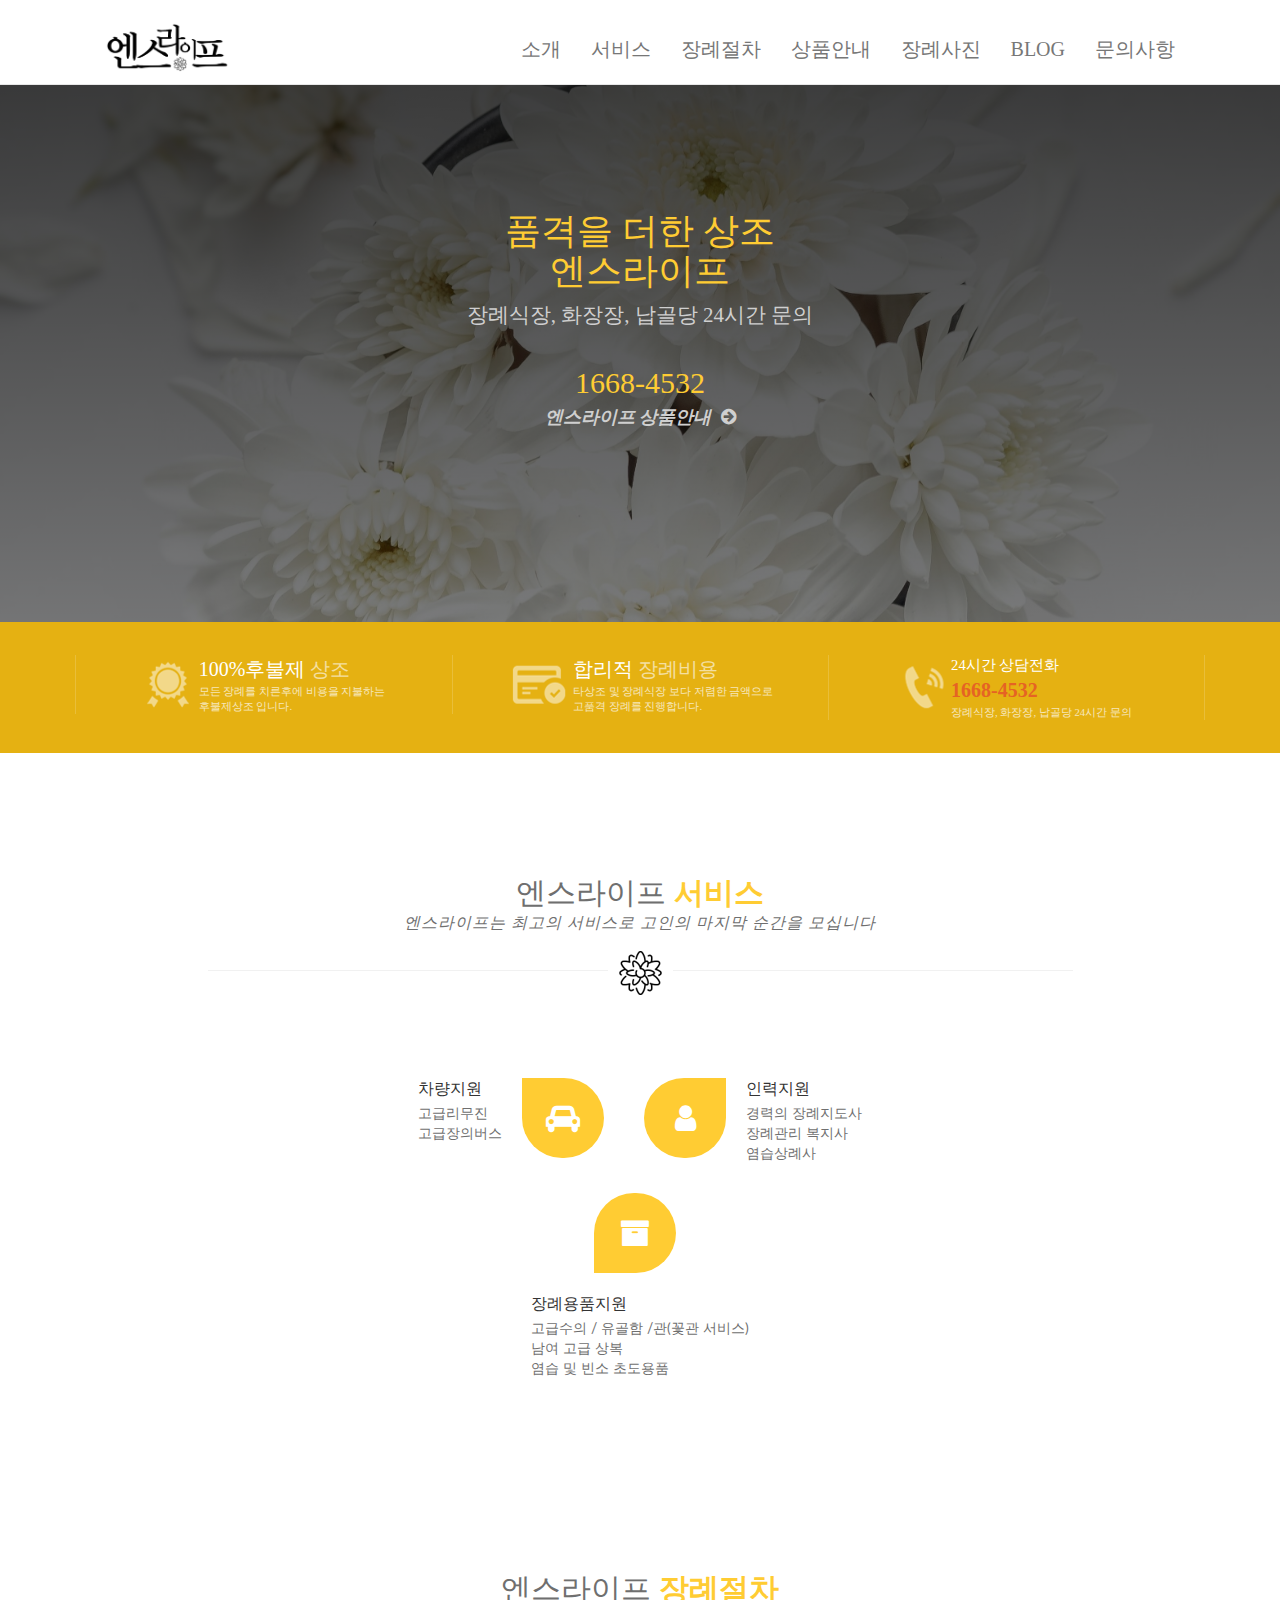
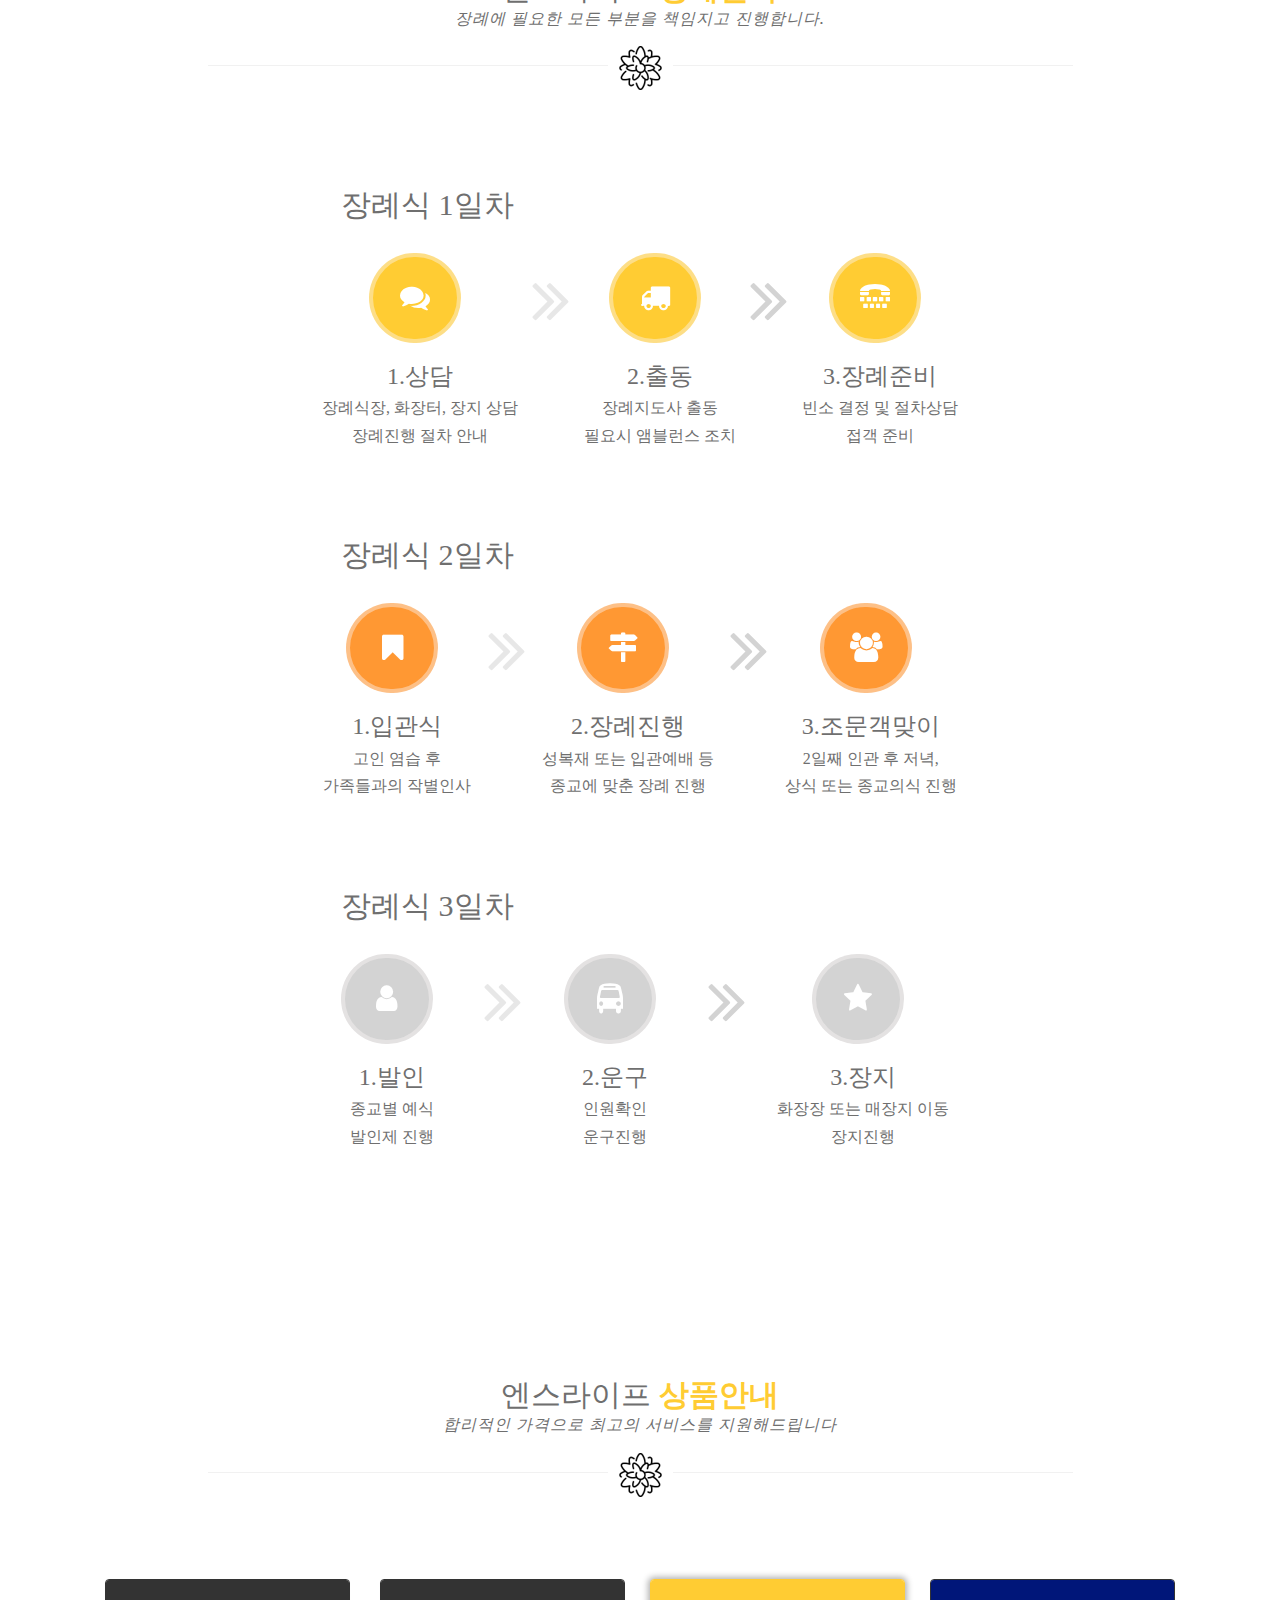
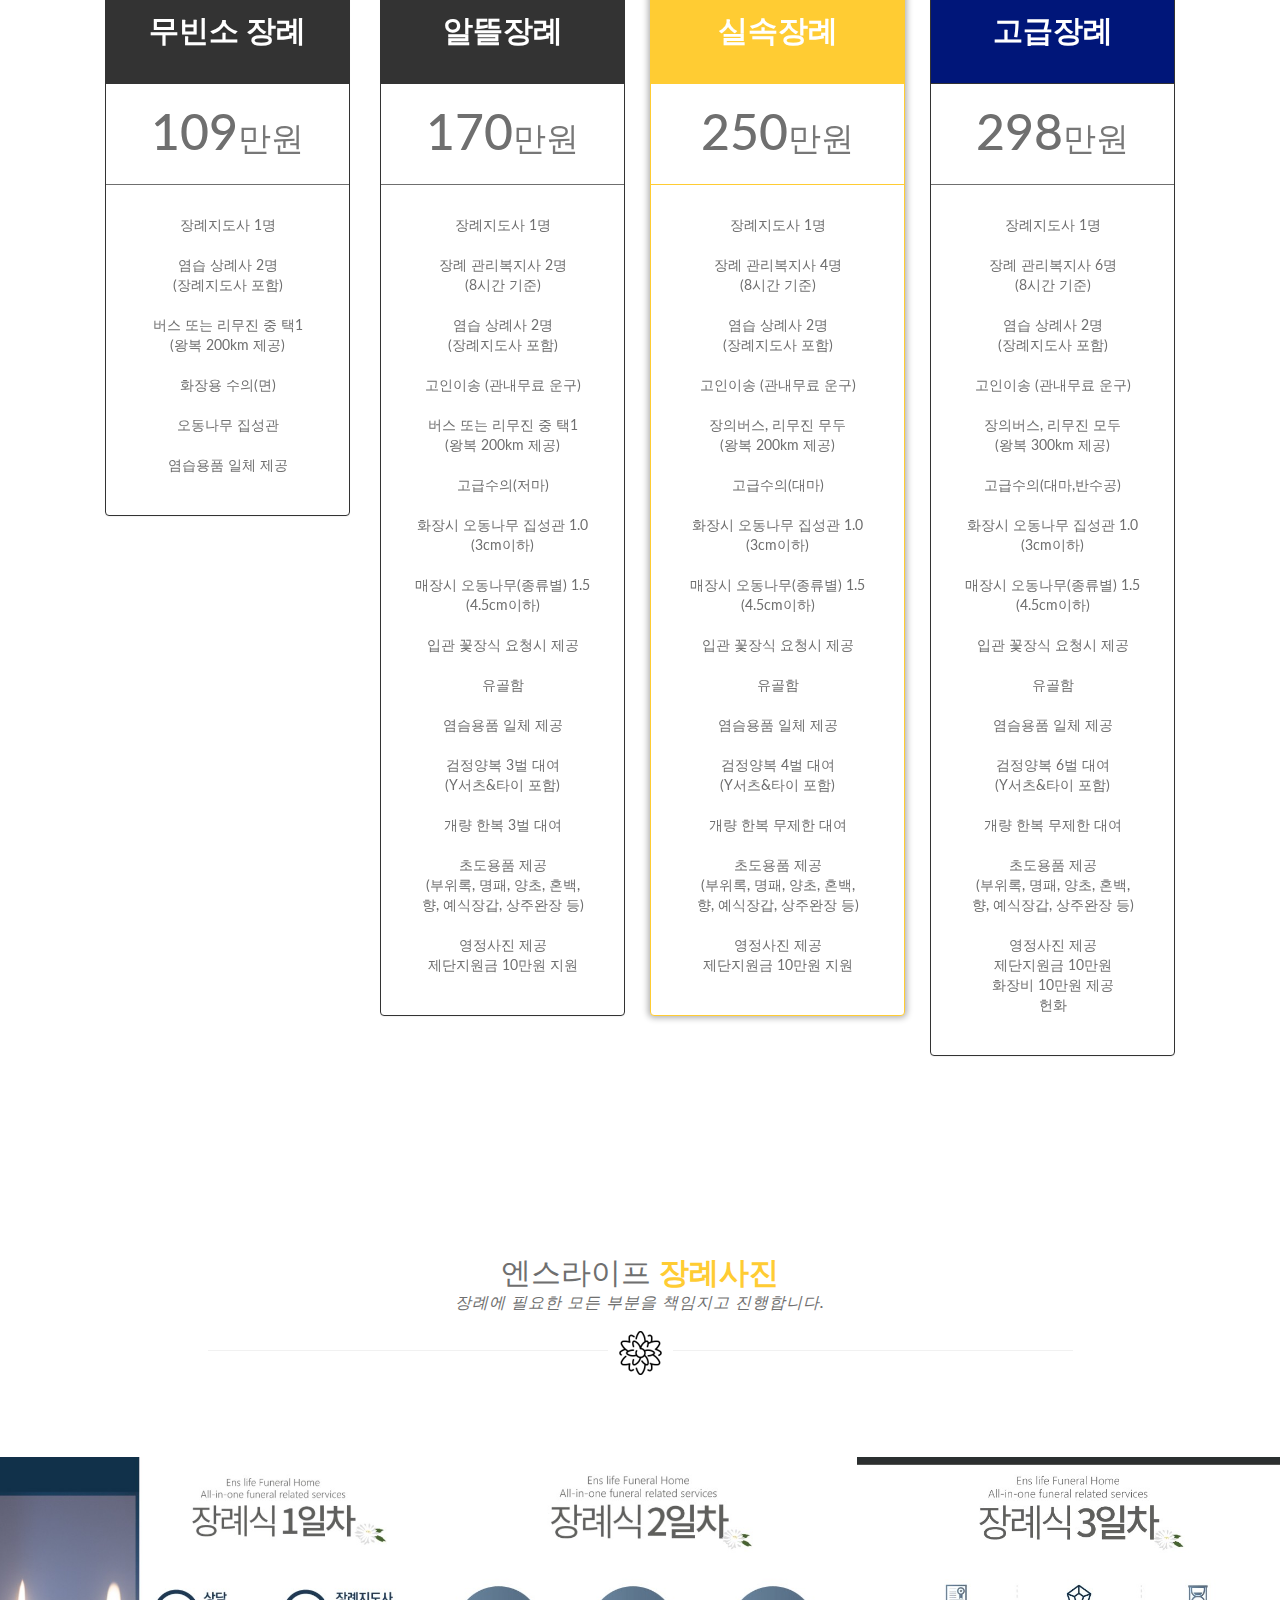
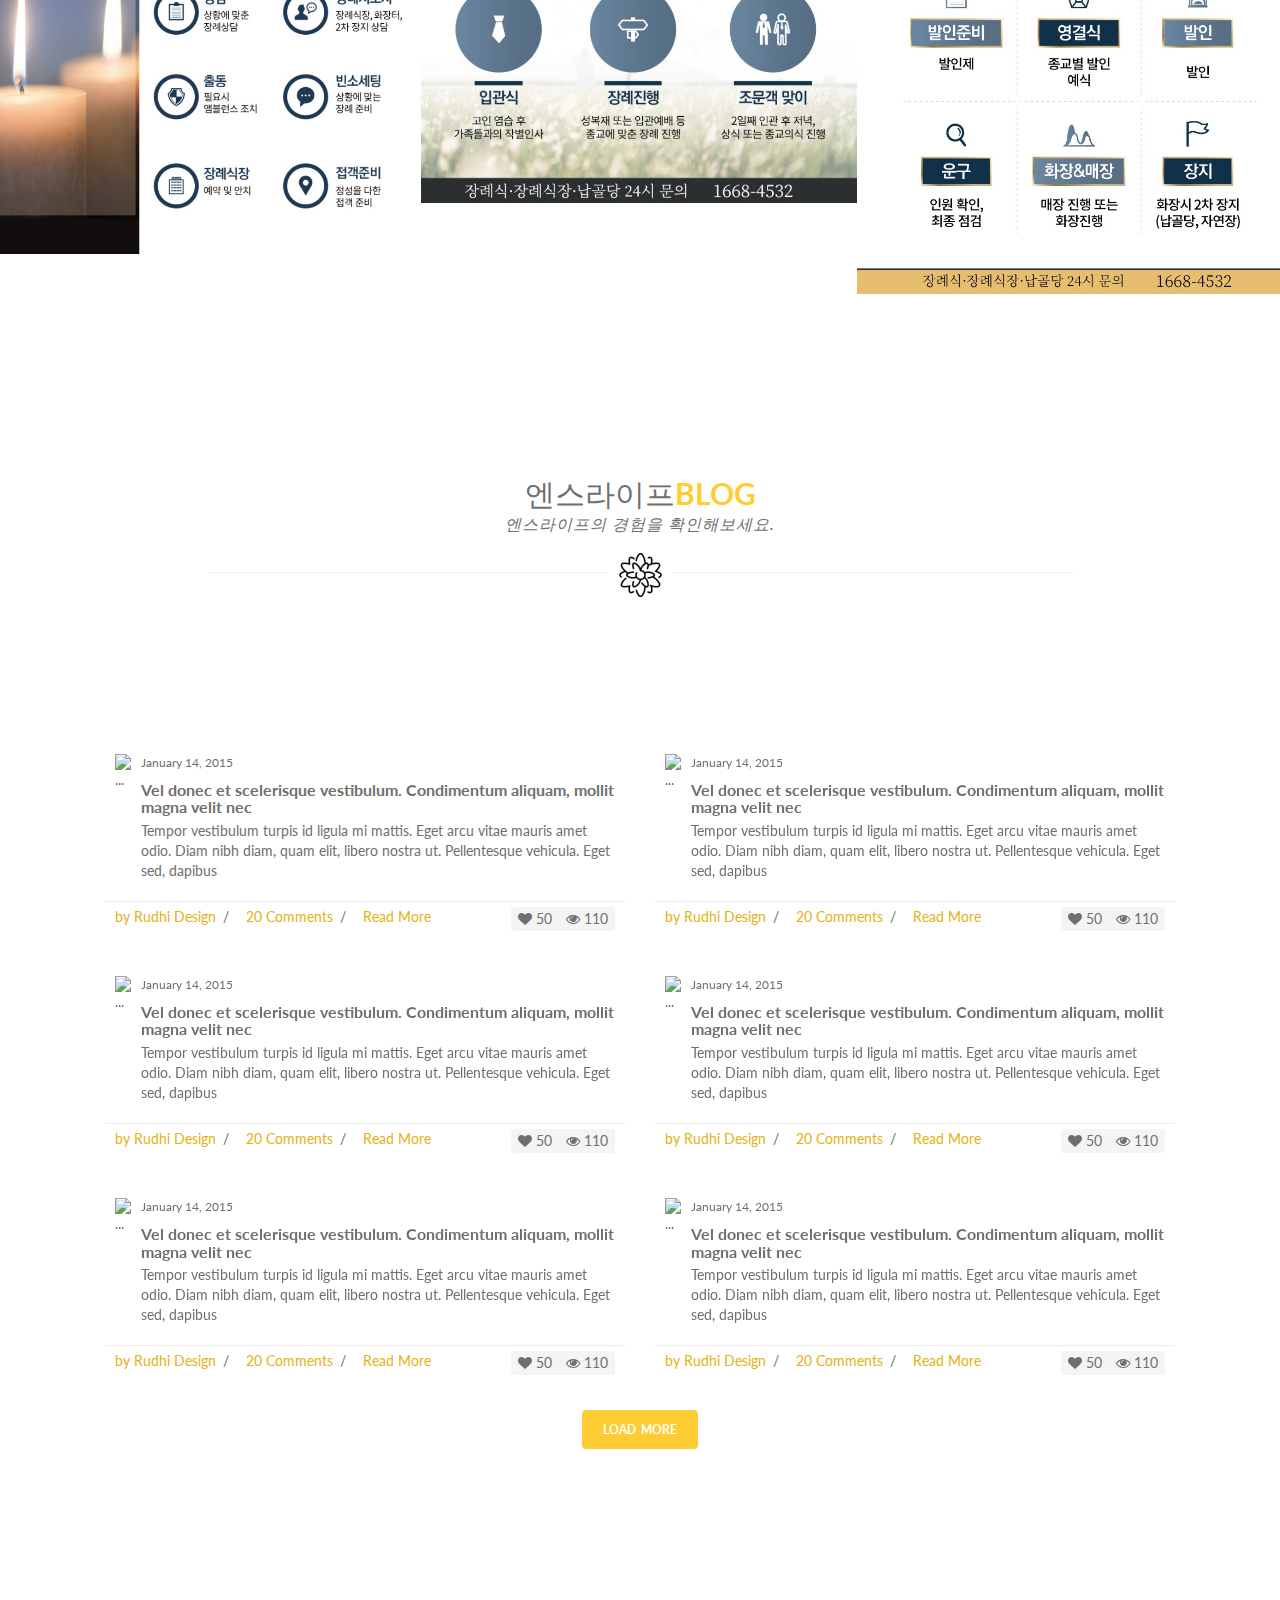
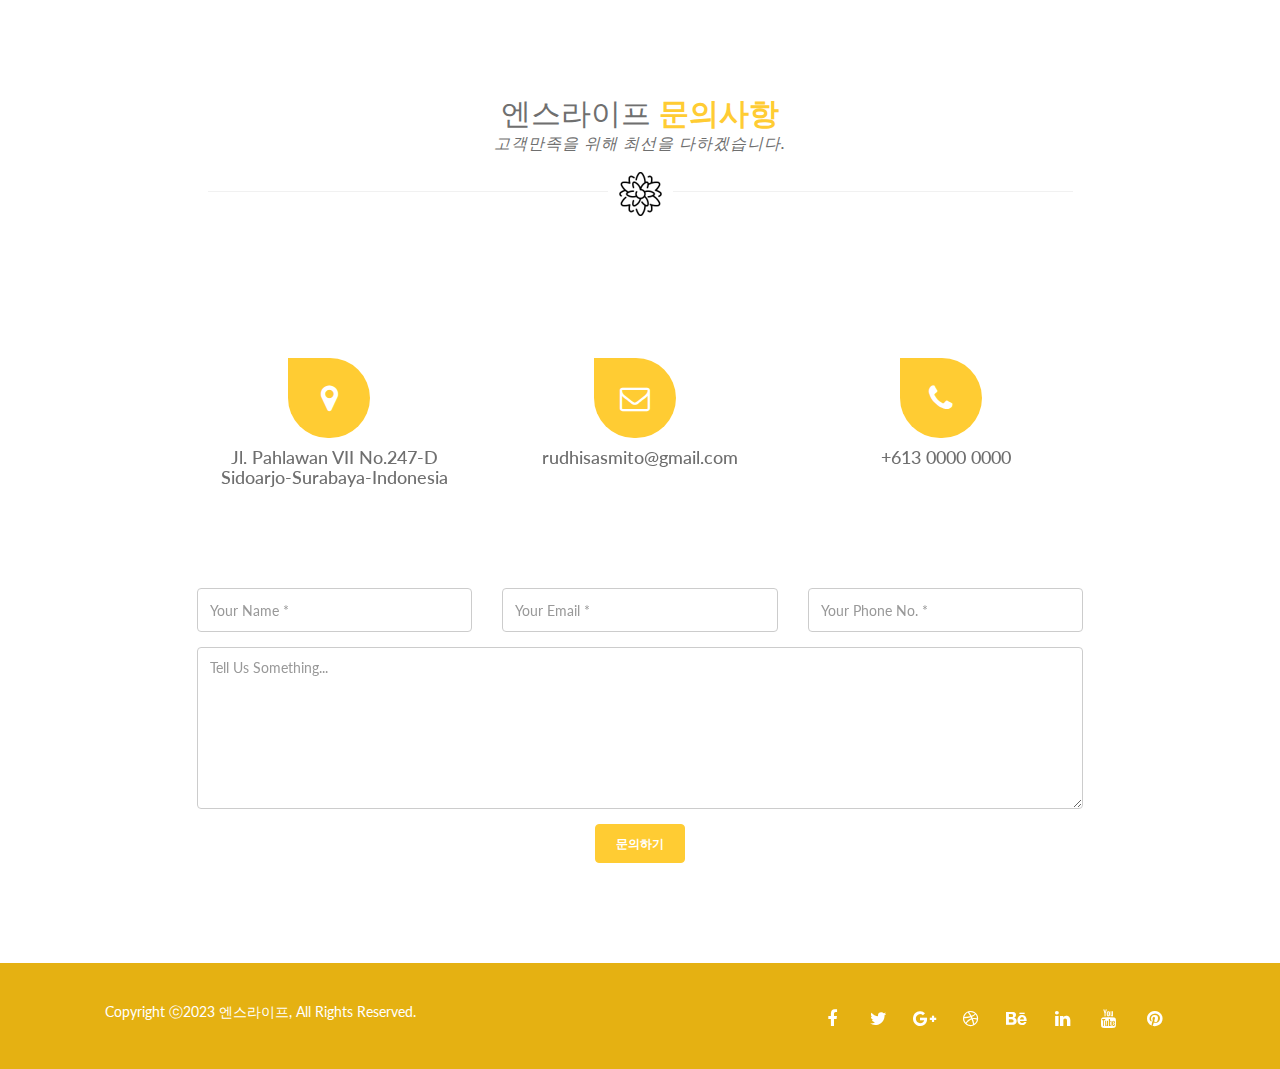
==== commit 390bc0f7: "장례절차 -> 장례사진" ====
--- a/src/main/resources/static/index.html
+++ b/src/main/resources/static/index.html
@@ -1134,7 +1134,7 @@
     <div id="tf-works" >
         <div class="container">
             <div class="section-header">
-                <h2>엔스라이프 <span class="highlight"><strong>장례절차</strong></span></h2>
+                <h2>엔스라이프 <span class="highlight"><strong>장례사진</strong></span></h2>
                 <h5><em>장례에 필요한 모든 부분을 책임지고 진행합니다.</em></h5>
                  <div class="fancy"><span><img src="img/favicon2.ico" alt="..."></span></div>
             </div>
--- a/src/main/resources/static/css/style.css
+++ b/src/main/resources/static/css/style.css
@@ -322,7 +322,7 @@
 }
 
 /* Service Section */
-#tf-services { padding: 60px 0 }
+#tf-services { padding: 5% 0 }
 .section-header {
     padding: 4% 0;
     text-align: center;
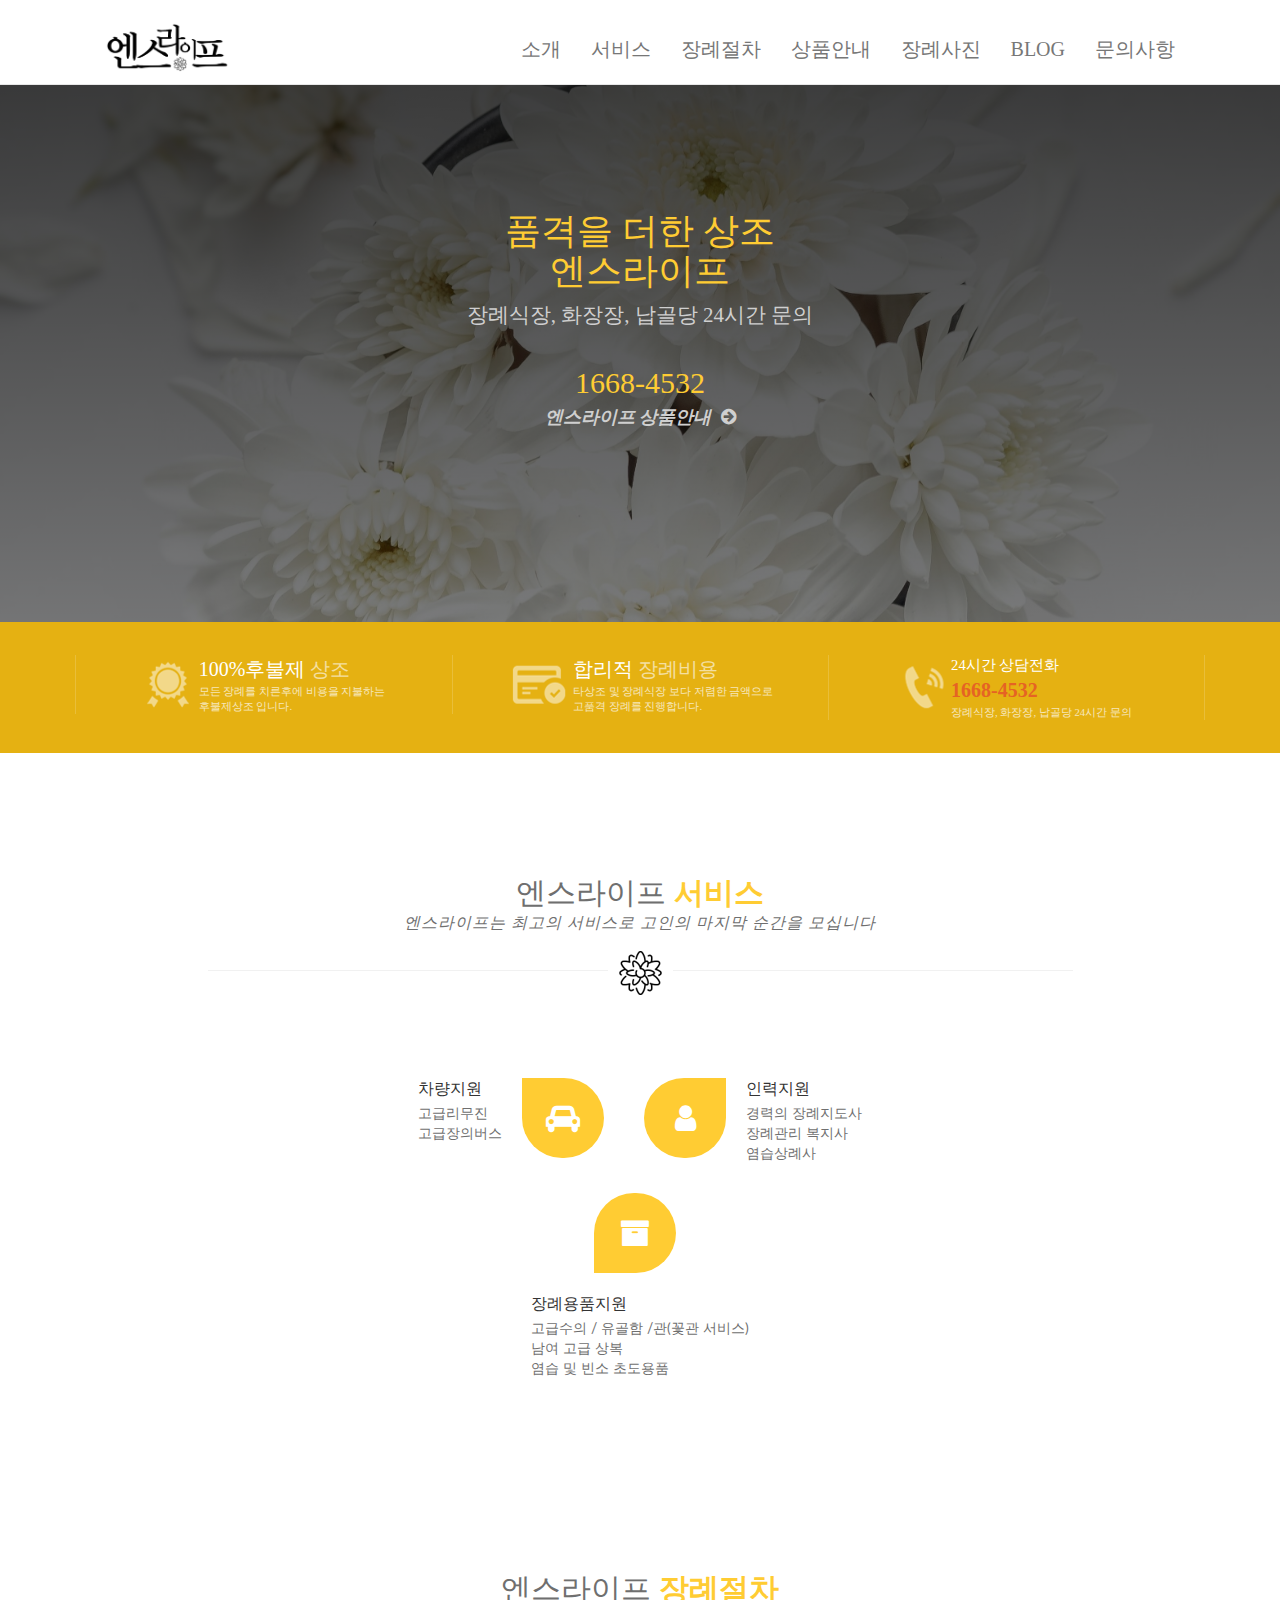
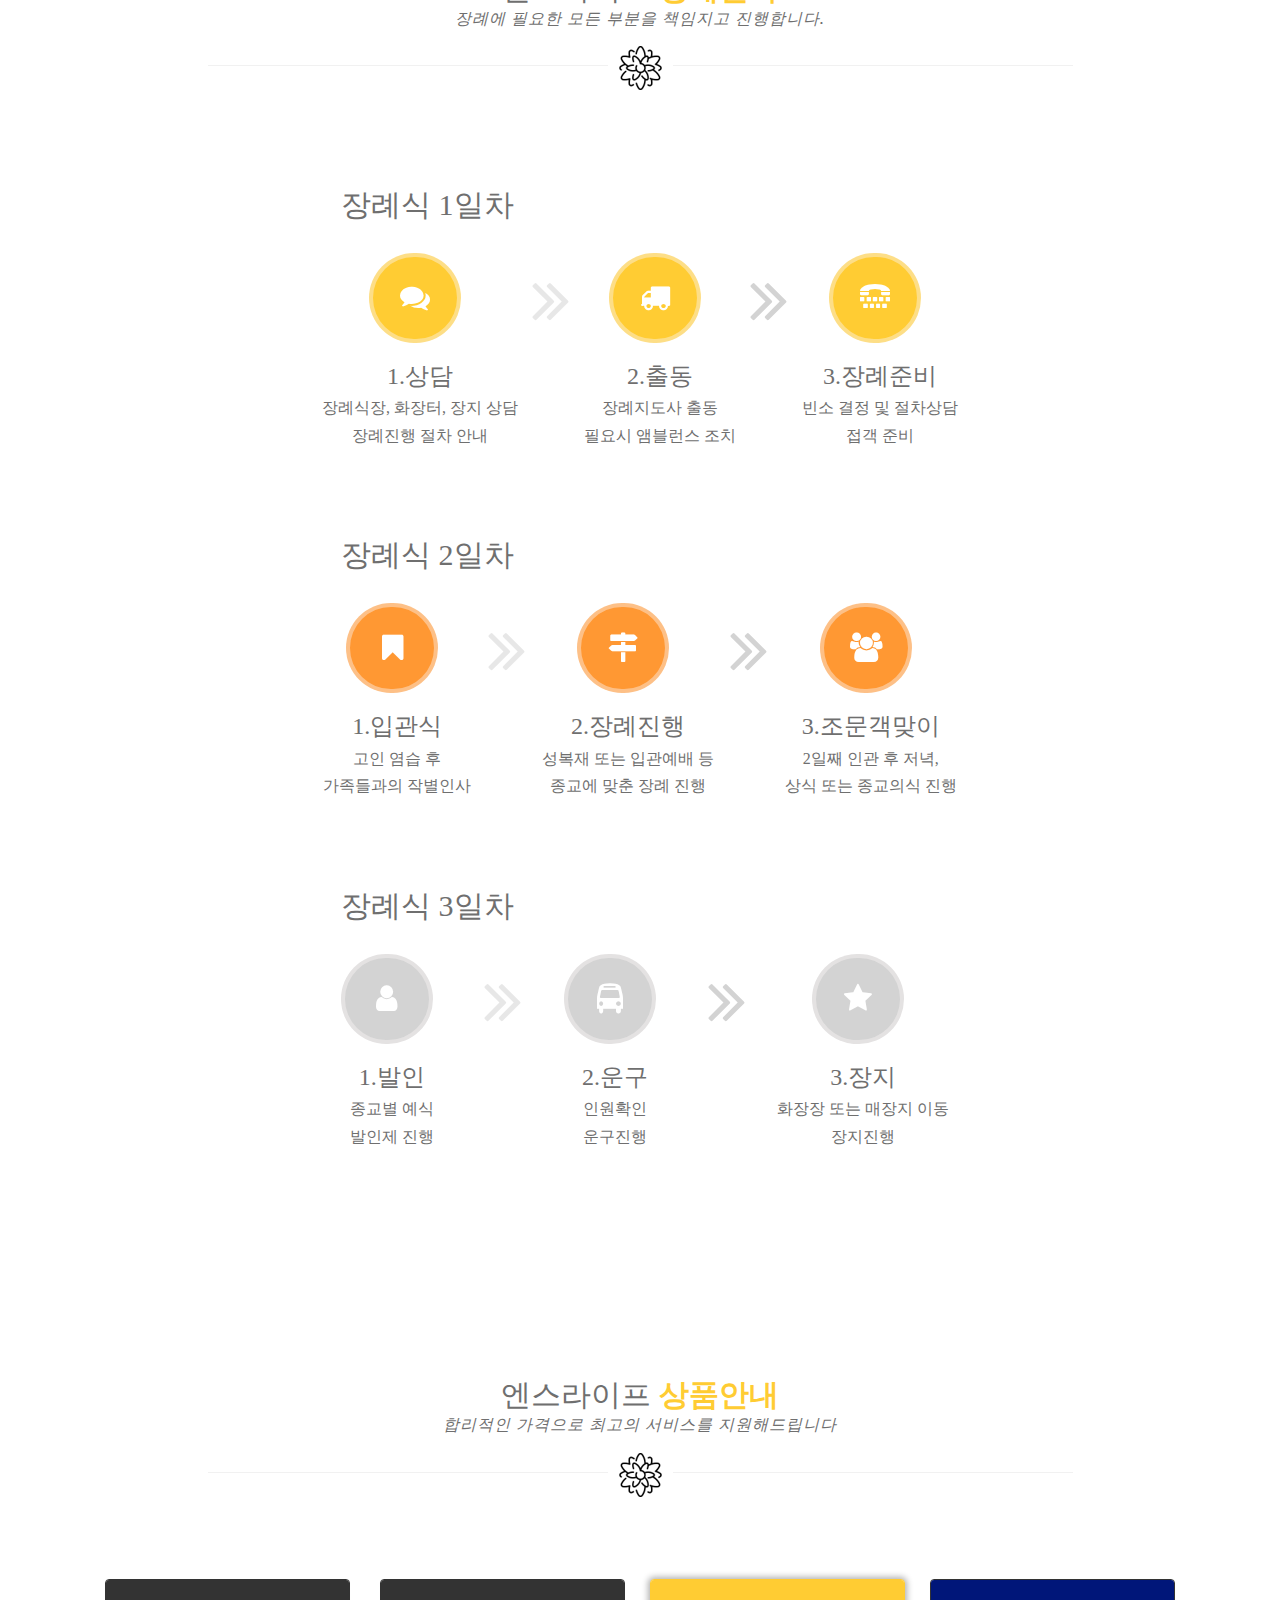
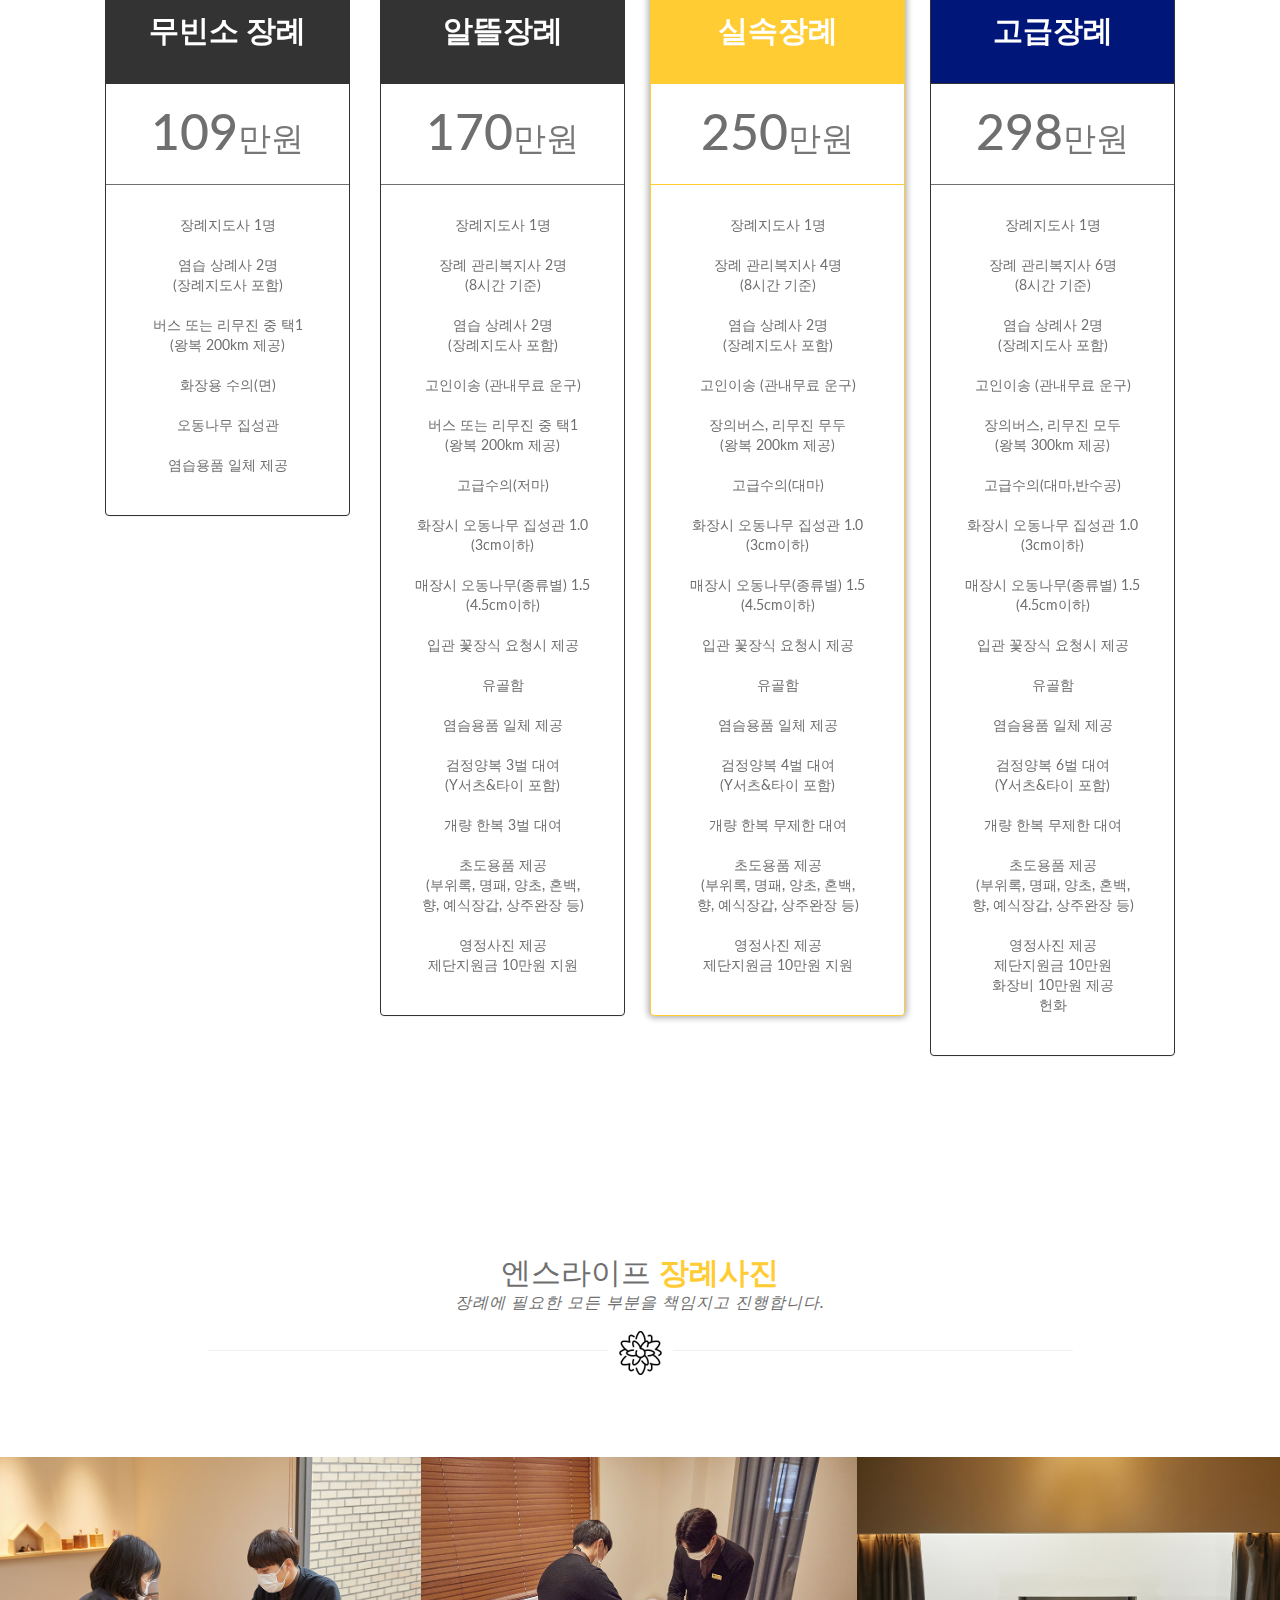
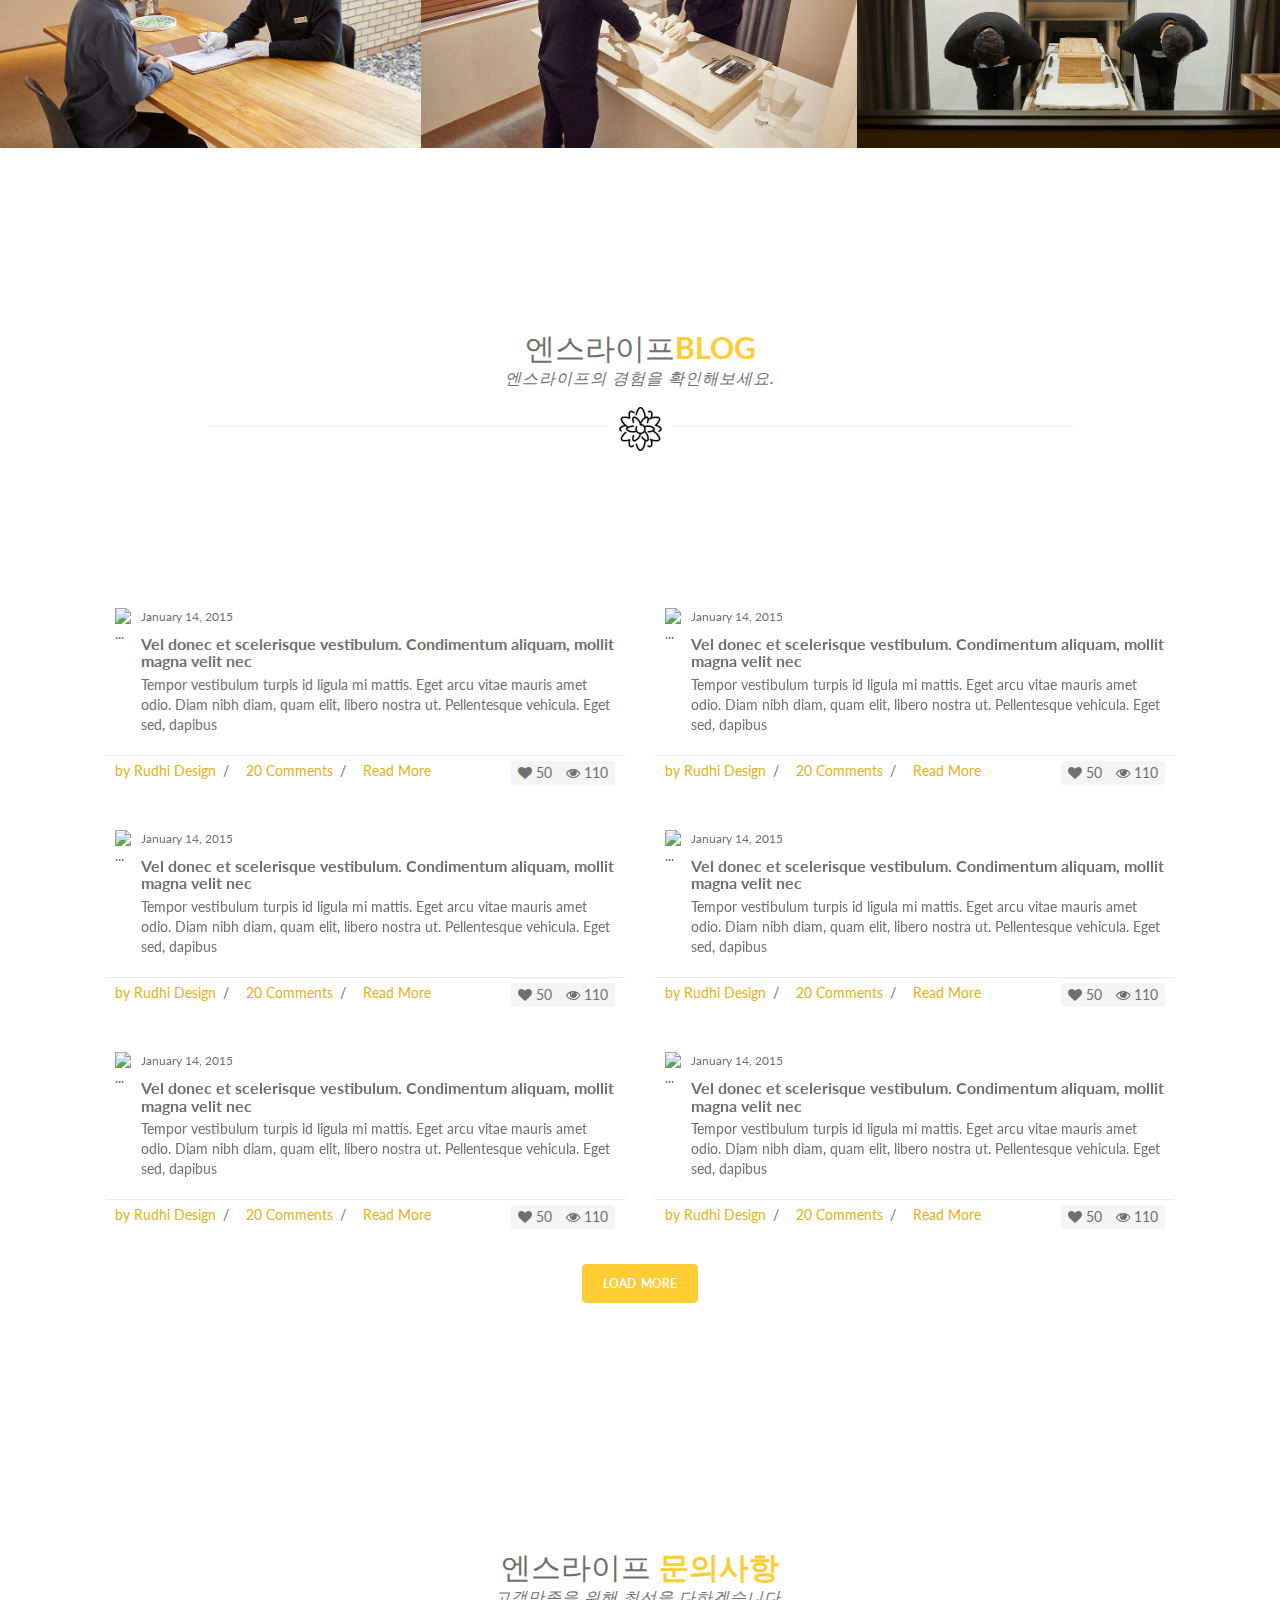
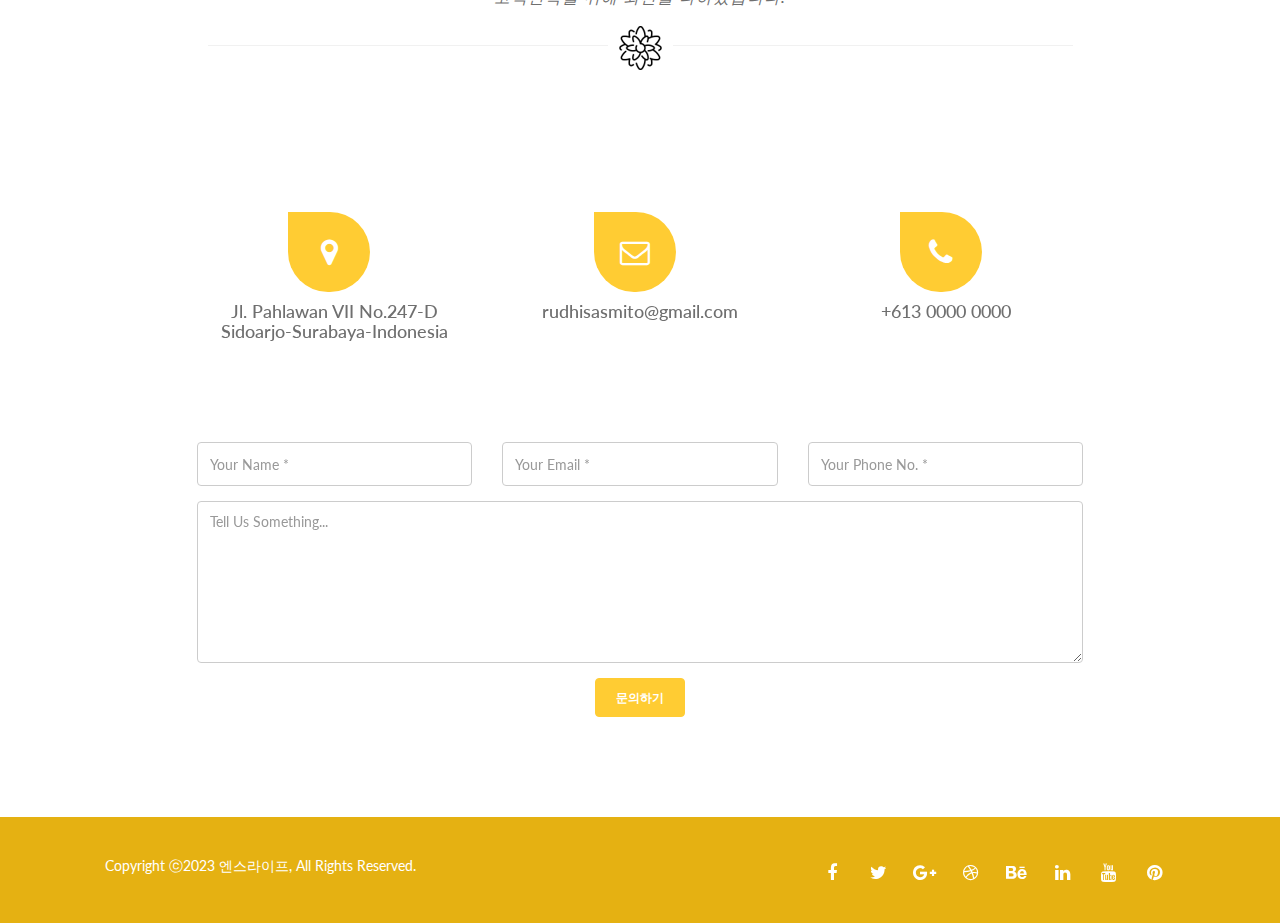
==== commit ab18155f: "20230714" ====
--- a/src/main/resources/static/index.html
+++ b/src/main/resources/static/index.html
@@ -175,9 +175,14 @@
 
 	       	</div>
 	    </div>
-	    <div class="topScroll click" style="position:fixed;bottom:0px;right:0;cursor:pointer;z-index:999;">
+    	<div class="topScroll click" style="position:fixed;bottom:0px;right:0;cursor:pointer;z-index:999;">
 	   		<div class=""  style="padding:5px 20px;">
-		    	<i class="fa fa-arrow-circle-up" aria-hidden="true" style="font-size:50pt;color:#FFCC33"></i>
+		    	<i class="fa fa-arrow-circle-up" aria-hidden="true" style="font-size:50pt;color:#FFCC33; "></i>
+	   		</div>
+	    </div>
+    	<div class="phoneNavi click" style="position:fixed;bottom:0px;left:0;cursor:pointer;z-index:999;">
+	   		<div style="padding:5px 20px;">
+		    	<i class="fa fa-phone" aria-hidden="true" style="font-size:30pt;color:white"></i>
 	   		</div>
 	    </div>
 
@@ -1157,12 +1162,12 @@
                       <div class="box">
                           <div class="hover-bg">
                               <div class="hover-text off">
-                                  <a title="장례식 1일차" href="img/portfolio/process1.jpg" data-lightbox-gallery="gallery1" data-lightbox-hidpi="img/portfolio/process1.jpg">
+                                  <a title="상담" href="img/portfolio/ex01.jpg" data-lightbox-gallery="gallery1" data-lightbox-hidpi="img/portfolio/ex01.jpg">
                                       <i class="fa fa-expand"></i>
                                   </a>
                                  <!--  <a href="#"><i class="fa fa-chain"></i></a> change # with your url to link it to another page -->
                               </div>
-                              <img src="img/portfolio/process1.jpg" class="img-responsive" alt="Image"> <!-- Portfolio Image -->
+                              <img src="img/portfolio/ex01.jpg" class="img-responsive" alt="Image"> <!-- Portfolio Image -->
                           </div>
                       </div>
                   </div><!-- end Works #1 col 3 -->
@@ -1171,12 +1176,12 @@
                       <div class="box">
                           <div class="hover-bg">
                               <div class="hover-text off">
-                                  <a title="장례식 2일차" href="img/portfolio/process2.jpg" data-lightbox-gallery="gallery1" data-lightbox-hidpi="img/portfolio/process2.jpg">
+                                  <a title="염습" href="img/portfolio/ex02.jpg" data-lightbox-gallery="gallery1" data-lightbox-hidpi="img/portfolio/ex02.jpg">
                                       <i class="fa fa-expand"></i>
                                   </a>
                                   <!-- <a href="#"><i class="fa fa-chain"></i></a>change # with your url to link it to another page -->
                               </div>
-                              <img src="img/portfolio/process2.jpg" class="img-responsive" alt="Image"> <!-- Portfolio Image -->
+                              <img src="img/portfolio/ex02.jpg" class="img-responsive" alt="Image"> <!-- Portfolio Image -->
                           </div>
                       </div>
                   </div><!-- end Works #2 col 3 -->
@@ -1185,12 +1190,12 @@
                       <div class="box">
                           <div class="hover-bg">
                               <div class="hover-text off">
-                                  <a title="장례식 3일차" href="img/portfolio/process3.jpg" data-lightbox-gallery="gallery1" data-lightbox-hidpi="img/portfolio/process3.jpg">
+                                  <a title="화장" href="img/portfolio/ex03.jpg" data-lightbox-gallery="gallery1" data-lightbox-hidpi="img/portfolio/ex03.jpg">
                                       <i class="fa fa-expand"></i>
                                   </a>
                                   <!-- <a href="#"><i class="fa fa-chain"></i></a>change # with your url to link it to another page -->
                               </div>
-                              <img src="img/portfolio/process3.jpg" class="img-responsive" alt="Image"> <!-- Portfolio Image -->
+                              <img src="img/portfolio/ex03.jpg" class="img-responsive" alt="Image"> <!-- Portfolio Image -->
                           </div>
                       </div>
                   </div><!-- end Works #3 col 3 -->
--- a/src/main/resources/static/css/style.css
+++ b/src/main/resources/static/css/style.css
@@ -827,6 +827,22 @@
     margin-right: 20px;
     width: 92px;
     height: 90px;
+    transition: background-color 0.5s;
+}
+
+
+.phoneNavi i.fa-phone {
+    text-align: center;
+    font-size: 30px;
+    background-color: #FFCC33;
+    color: #ffffff;
+    padding: 13px 0;
+    border-radius: 50px;
+    /* border-top-left-radius: 0; */
+    margin: 0 10px;
+    margin-right: 20px;
+    width: 60px;
+    height: 60px;
     transition: background-color 0.5s;
 }
 
@@ -1328,9 +1344,22 @@
 		font-size: 30pt!important;
 	}
 
-	.fa-arrow-circle-up{
+	.nav-right .fa-arrow-circle-up{
 		font-size:30pt!important;
 	}
 
+	.nav-right .phoneNavi .fa-phone{
+		font-size:30pt!important;
+	}
+
+	.nav-right .phoneNavi i.fa {
+		width: 40px;
+		height: 40px;
+		padding: 8px 0;
+		font-size:20pt!important;
+		margin:0px;
+	}
+
+
 
 }